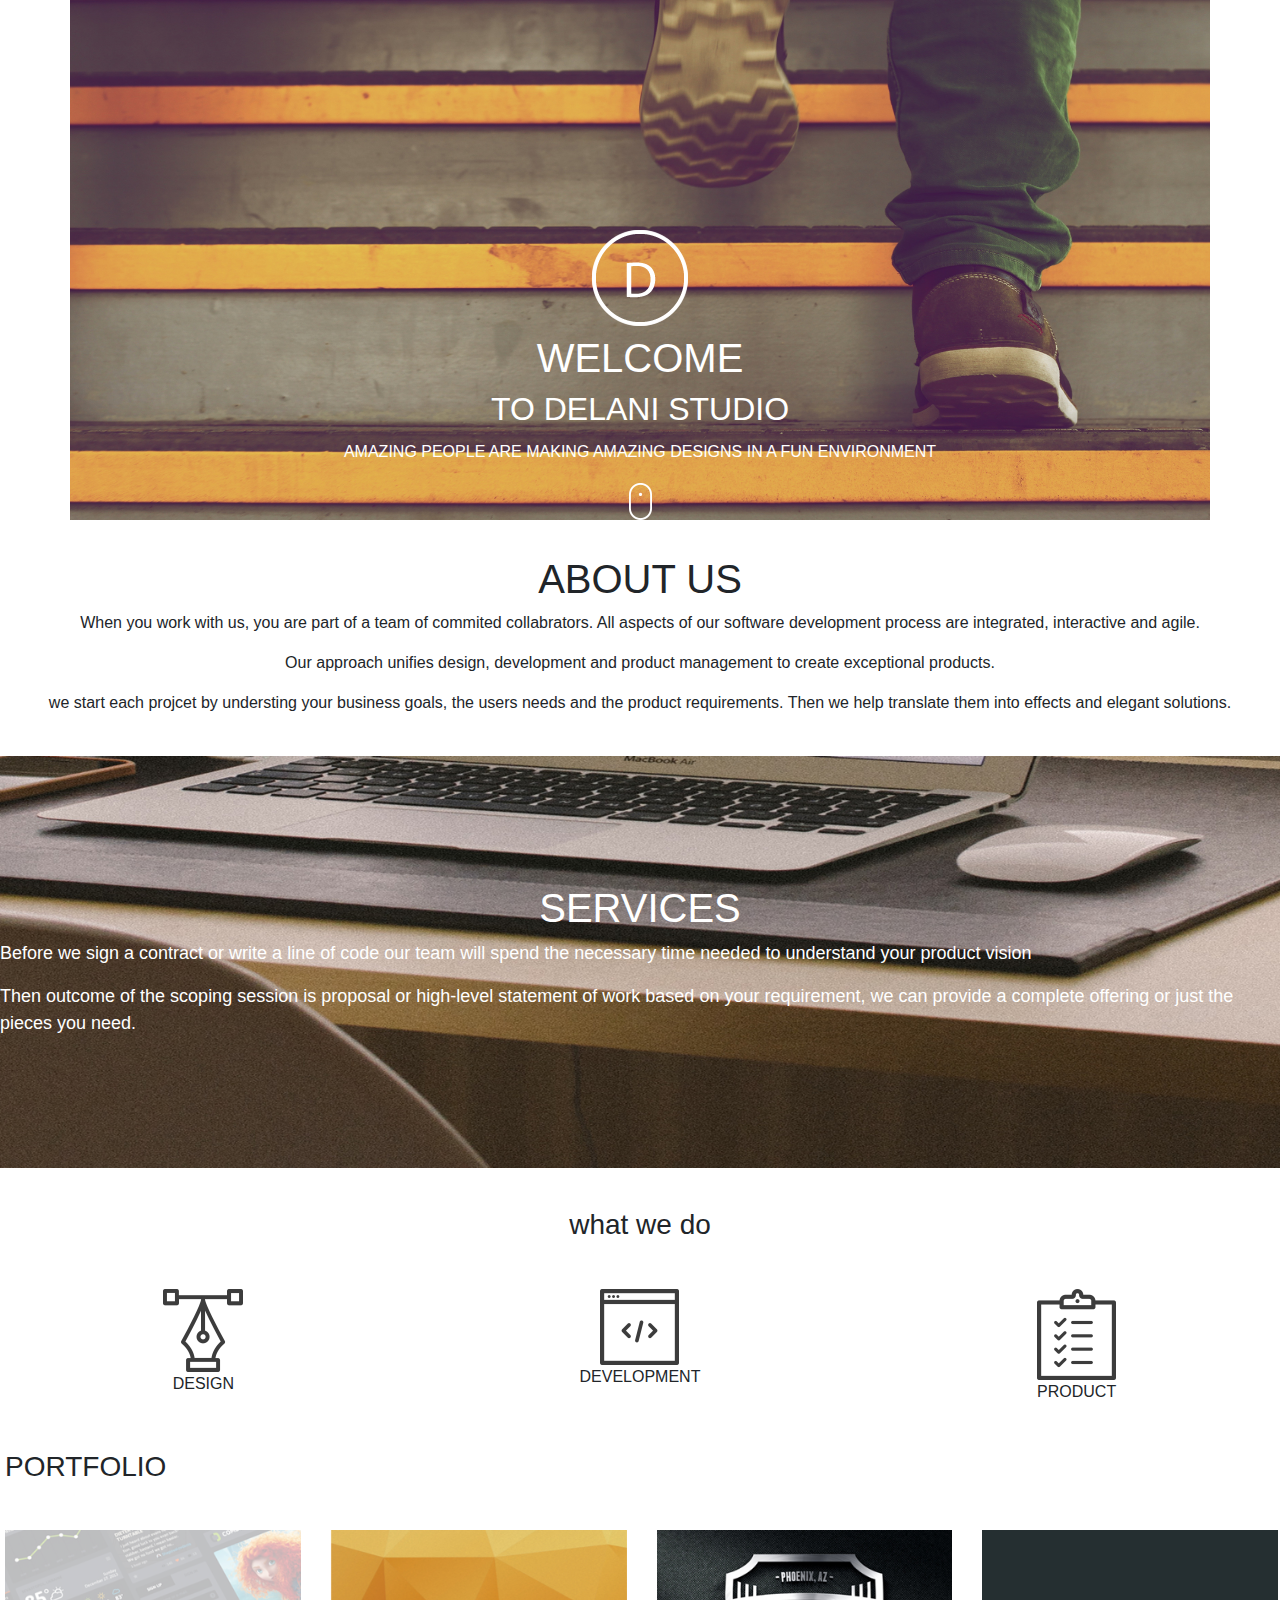
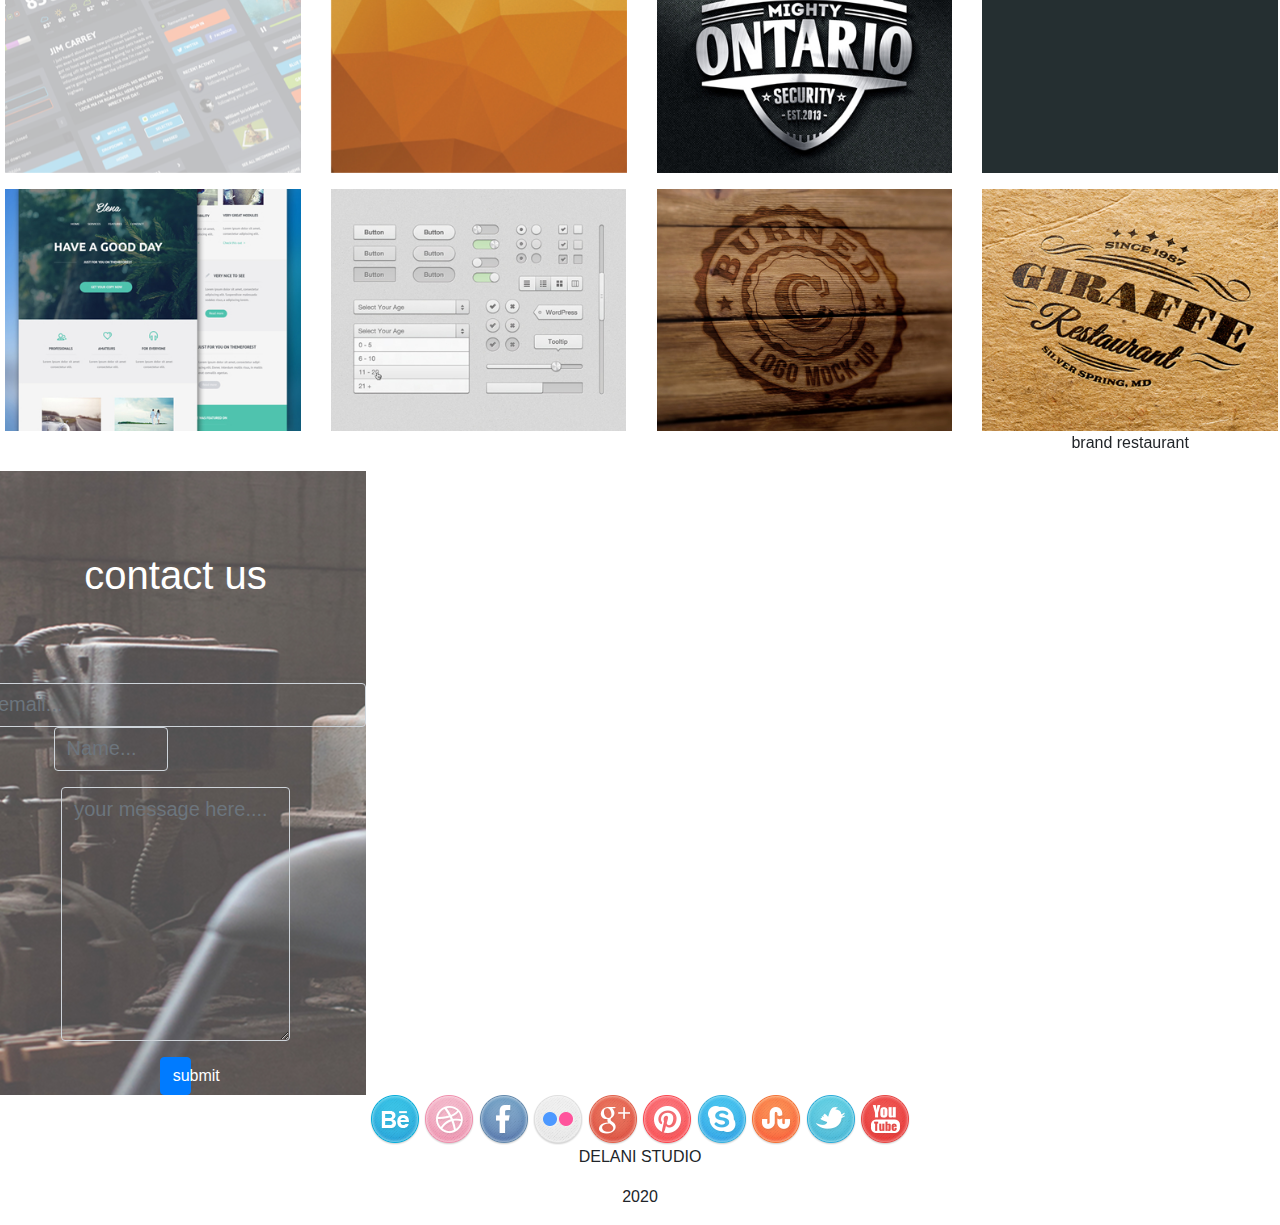
==== index.html @ 2b2648a8 "added more efefcts" ====
<!DOCTYPE html>
<html lang="en">
<head>
    <meta charset="UTF-8">
    <meta name="viewport" content="width=device-width, initial-scale=1.0">
    <title>Delani studio</title>
    <link rel="stylesheet" href="./css/style.css">
    <link rel="stylesheet" href="./css/bootstrap.css">
    <script
    src="https://code.jquery.com/jquery-3.5.1.js"
    integrity="sha256-QWo7LDvxbWT2tbbQ97B53yJnYU3WhH/C8ycbRAkjPDc="
    crossorigin="anonymous"></script>
    <script src="./Js/script.js"></script>
    </head>

<body>
    <div class="container">
         
       <img src="./img/logo/logo.png" id="logo">
       
      
       <h1>WELCOME</h1>
        <h2>TO DELANI STUDIO</h2>
        <p>AMAZING PEOPLE ARE MAKING AMAZING DESIGNS IN A FUN ENVIRONMENT</p>
        <div class="mouse-chip"> </div>
        <img src="./img/mouse_click.png" alt="">


    </div>
       
  
    <!--About section-->

    <div class="about">
        <h1>ABOUT US</h1>
        <p>When you work with us, you are part of a team of commited collabrators. All aspects of our software development process are integrated, interactive and agile.</p>
        <p>Our approach unifies design, development and product management to create exceptional products.</p>
       <p>we start each projcet by understing your business goals, the users needs and the product requirements.
        Then we help translate them into effects and elegant solutions.</p>
    </div>
<!--end of about section-->

<!--service section-->

    <div class="service">
 <h1>SERVICES</h1>
        <p>Before we sign a contract or write a line 
        of code our team will spend the necessary time needed to 
        understand your product vision</p>
        <p>Then outcome of the scoping session is proposal
        or high-level statement of work based on your requirement, we can 
        provide a complete offering or just the pieces you need.</p>
       
        </div>

        <!--end of service section-->


    <!--what-we-do-->
         <div class="doings">
             <h3>what we do</h3>
     <div class="row">
        <div class="col-md-4">
            <div class="company">
               <div class="hide" id="design-show">
                <p>Our design practice offers a full range of services including brand strategy, interaction and visual design and user experience testing.</p>
                <p>Throughout your project, our designers create and implement visual design and workflows, solicit user feedback and work with you to make sure what gets built is what is needed.</p>
            </div>
            <div class="design-image">
                <img src="./img/services_icons/design_icon.png" alt="">
                <p>DESIGN</p>
            </div>
        </div> 
        </div> 

             <div class="col-md-4" id="development">
            <div id="company">
                <div class="hide" id="development-show">
           <p>All engineers are fluent in the latest eneterprise, mobile and web development technologies</p>
           <p>They collaborate with your team to write and improve code on daily basis, using proven practices such as test-driven development and pair programming.</p>
            </div>
            <div class="develop-image">
                <img src="./img/services_icons/dev_icon.png" alt="">
                <p>DEVELOPMENT</p>
            </div>
            </div>
            </div>
                <div class="col-md-4">
                <div id="company">
                  <div class="hide" id="product-show">
            <p>Planning and development is iterative, because we are constanly coding and testing, the products we build are always ready to give live</p>
               <p>The iterative process allows for changes as business requirements evolve.</p>
                </div>
                <div class="product-image">
                    <img src="./img/services_icons/product_icon.png" alt="">
                    <p>PRODUCT</p>
                </div>
                </div>
            </div>
  


<!--end of what-we-do-->


<!--porfolio section-->
<div class="portfolio">
  <h3 id="head">PORTFOLIO</h3>
<div class="row">
    <div class="col-md-3" id="work-one">
        <img src="./img/portfolio/work1.jpg" alt="" class="image">
        <div class="overlay overlaycenter">
            <div class="text">statistics</div>
        </div>
    </div>
    
    <div class="col-md-3" id="work-two">
        <img src="./img/portfolio/work2.jpg" alt="" class="image">
       <div class="overlay overlaycenter">
            <div class="text">pyramid</div>
       </div>
    </div>

    <div class="col-md-3" id="work-three">
        <img src="./img/portfolio/work3.jpg" alt="">
        <p id="img3"></p>
    </div>

    <div class="col-md-3" id="work-four">
        <img src="./img/portfolio/work4.jpg" alt="">
        <p id="img4"></p>
    </div>

    <div class="col-md-3" id="work-five">
        <img src="./img/portfolio/work5.jpg" alt="">
        <p id="img5"></p>
    </div>

    <div class="col-md-3" id="work-six">
        <img src="./img/portfolio/work6.jpg" alt="">
        <p id="img6"></p>
    </div>


    <div class="col-md-3" id="work-seven">
        <img src="./img/portfolio/work7.jpg" alt="">
        <p id="img7"></p>
    </div>


    <div class="col-md-3" id="work-eight">
        <img src="./img/portfolio/work8.jpg" alt="">
        <p id="img8">brand restaurant</p>
    </div>

</div>
</div>
<!--end of portfolio section-->
    

    <div class="contact">
        <h1>contact us</h1>
        <form>
           

            <div class="form-group">
                <label for="inputyourname"></label>
                <input type="email" class="form-control" placeholder="email..." autocapitalize="off" autocorrect="off" name="merge0" id="merge0" size="25">
                <input type="text" class="form-control" placeholder="Name..." name="merge1" id="merge1" size="25">
            </div>
            <div class="form-group">
                <textarea rows="8" class="form-control" id="comment" placeholder="your message here...."></textarea>

            </div>
            <button type="submit" class="btn btn-primary col-md-1">submit</button>
        </form>
    </div>
    </div>
    <!--footer-->
    <footer>
    <img src="./img/social_icons/behance.png" alt="">
    <img src="./img/social_icons/dribble.png" alt="">
    <img src="./img/social_icons/facebook.png" alt="">
    <img src="./img/social_icons/flickr.png" alt="">
    <img src="./img/social_icons/g_plus.png" alt="">
    <img src="./img/social_icons/pinterest.png" alt="">
    <img src="./img/social_icons/skype.png" alt="">
    <img src="./img/social_icons/stumble_upon.png" alt="">
    <img src="./img/social_icons/twitter.png" alt="">
    <img src="./img/social_icons/you_tube.png" alt="">
    <footer>
<p>DELANI STUDIO</p>
<P>2020</P>
</body>
</html>
---- css/style.css ----
* {
    box-sizing: border-box;
    margin: 0;
    padding: 0;
}
.container {
    background-image: url(../img/backgrounds/h_img.jpg);
   background-position: center;
   background-size: cover;
   background-repeat: no-repeat;
   color: white;
   text-align: center;
   padding-top: 18%;
}
.container p{
    padding: 3px;
}
.container h1{
    padding: 3px;
    margin: 5px;

}
    
}
#logo {
    margin-top: 12px;
    margin-bottom: 24px;
    width: 60px;
    height: 60px;
    
}

.about {
    text-align: center;
    padding-bottom: 25px;
    padding-top: 35px;
}
.about h1 {
    text-align: center;
}
.about p {
    position: relative;
    text-align: center;
}
.service {
    background-image: url(../img/backgrounds/s_image.jpg);
    background-size: cover;
    background-position: center;
    background-repeat: no-repeat;
    color: white;
    font-size: 18px;
    padding-top: 10%;
    padding-bottom: 9%;
}
.service h1 {
    text-align: center;
    text-decoration: white;
}
.doings {
    text-align: center;
    padding-top: 40px;
}
.doings h3{
    padding-bottom: 39px;
}
#who-are {
    padding-bottom: 38px;
}
.hide{
    display: none;
    
}
.portfolio{
    display: flex;
    align-items: center;
    margin-left: 20px;
    margin-right: 17px;
    flex-wrap: wrap;
}
.image {
    opacity: 1;
    display: block;
    width: 100%;
    height: auto;
    transition: .5s ease;
    backface-visibility: hidden;
}
.overlay {
    opacity: 0;
    transition:all .5s ease;
    position: absolute;
  
    
    text-align: center;
}
#work-one, #work-two:hover .image {
    opacity: 0.3;
}
#work-one:hover .overlay {
    opacity: 1;
}
.develop-image{
    display: flex;
    align-items: center;
    flex-direction: column;

}
#head {
    padding-top: 30px;
    text-align: center;
}
.col-md-3 img{
    max-width: 100%;
    max-height: 100%;
}
.contact {
    background-image: url(../img/backgrounds/c_image.jpg);
    background-position: center;
    background-repeat: no-repeat;
    color: white;
}
.contact h1{
    text-align: center;
    margin: 30px;
    padding-top: 50px;
    padding-bottom: 30px;
}
input[type=text],input[type=email],#comment{
    background: transparent;
    color: white;
    font-size: 20px;
}
.form-control::-webkit-input-placeholder {
    color: white;
}
#merge1{
    width: 30%;
    margin-left: 18%;
    margin-right: 30px;
}
.merge0{
    width: 30%;
}
#comment{
    margin-left: 20%;
    width: 60%;
}
button{
    margin-left: 20%;
    padding-bottom: 30px;
    margin-bottom: 20px;
}
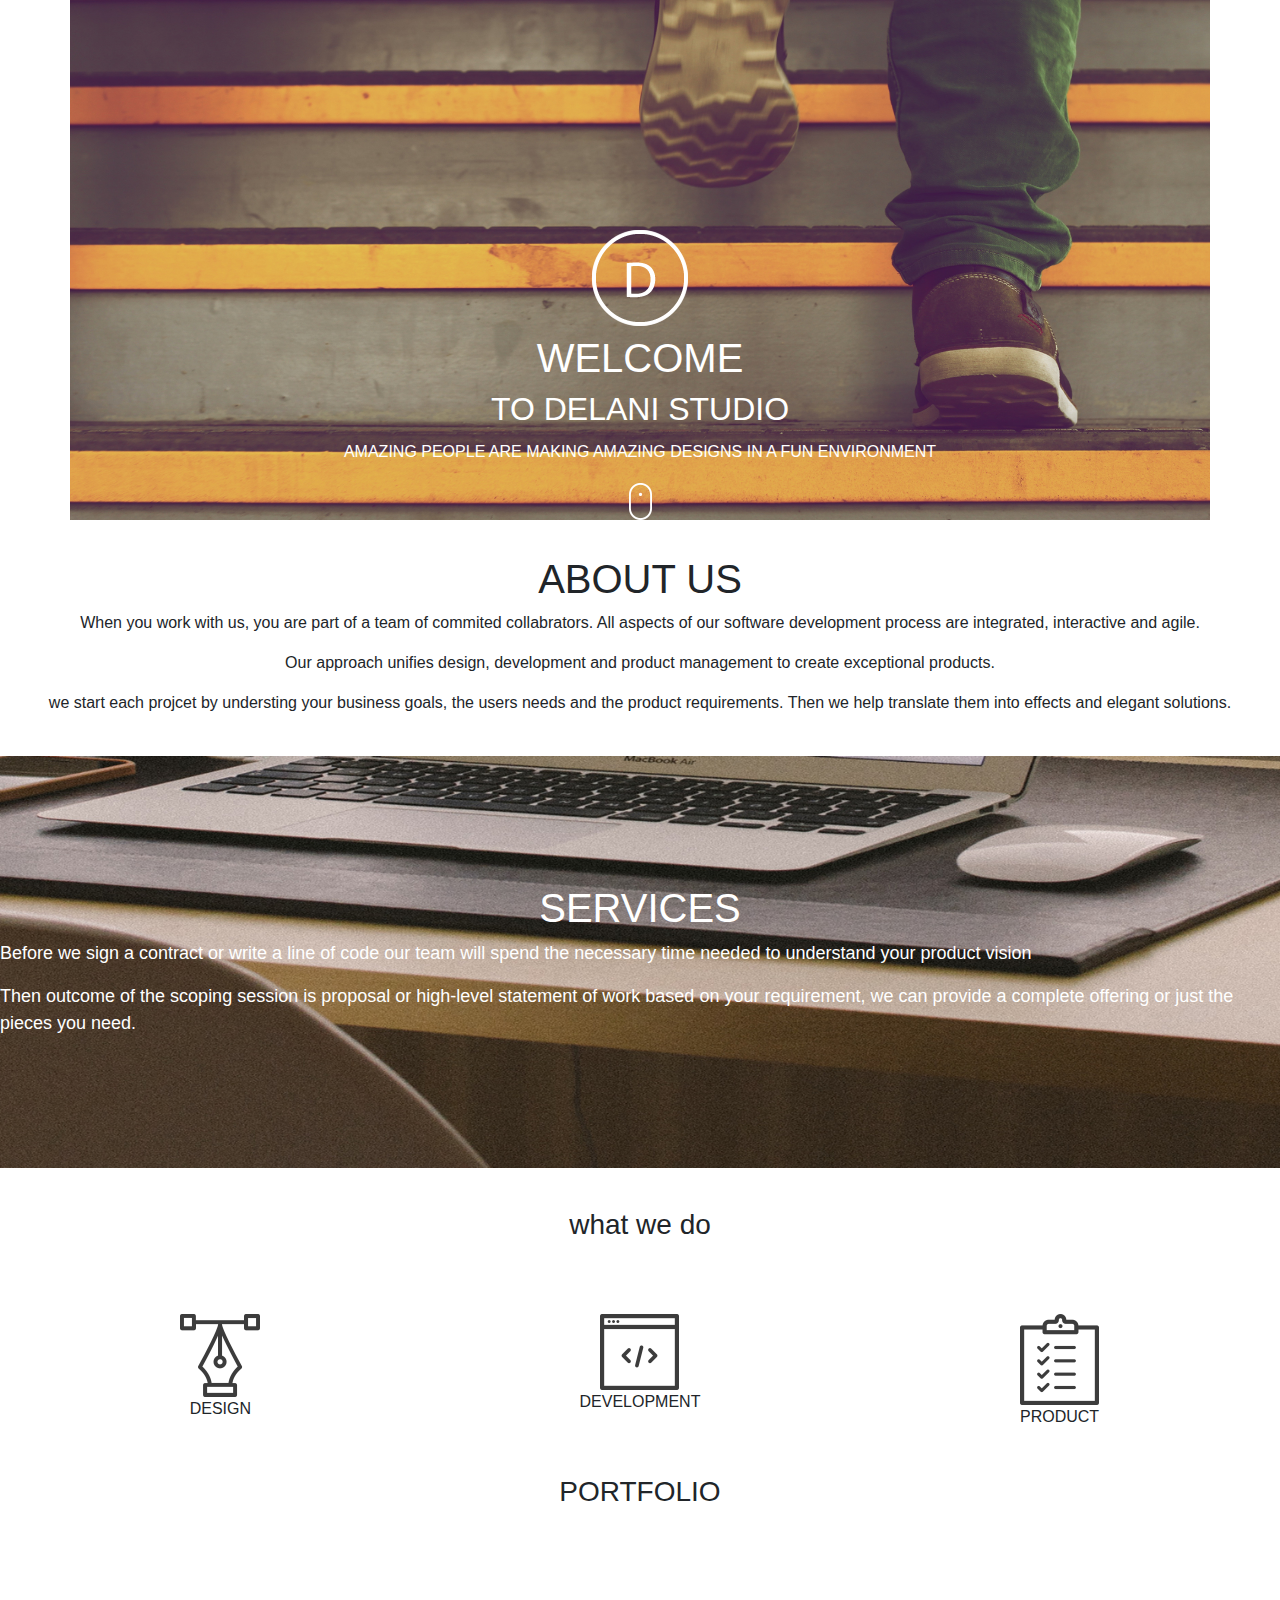
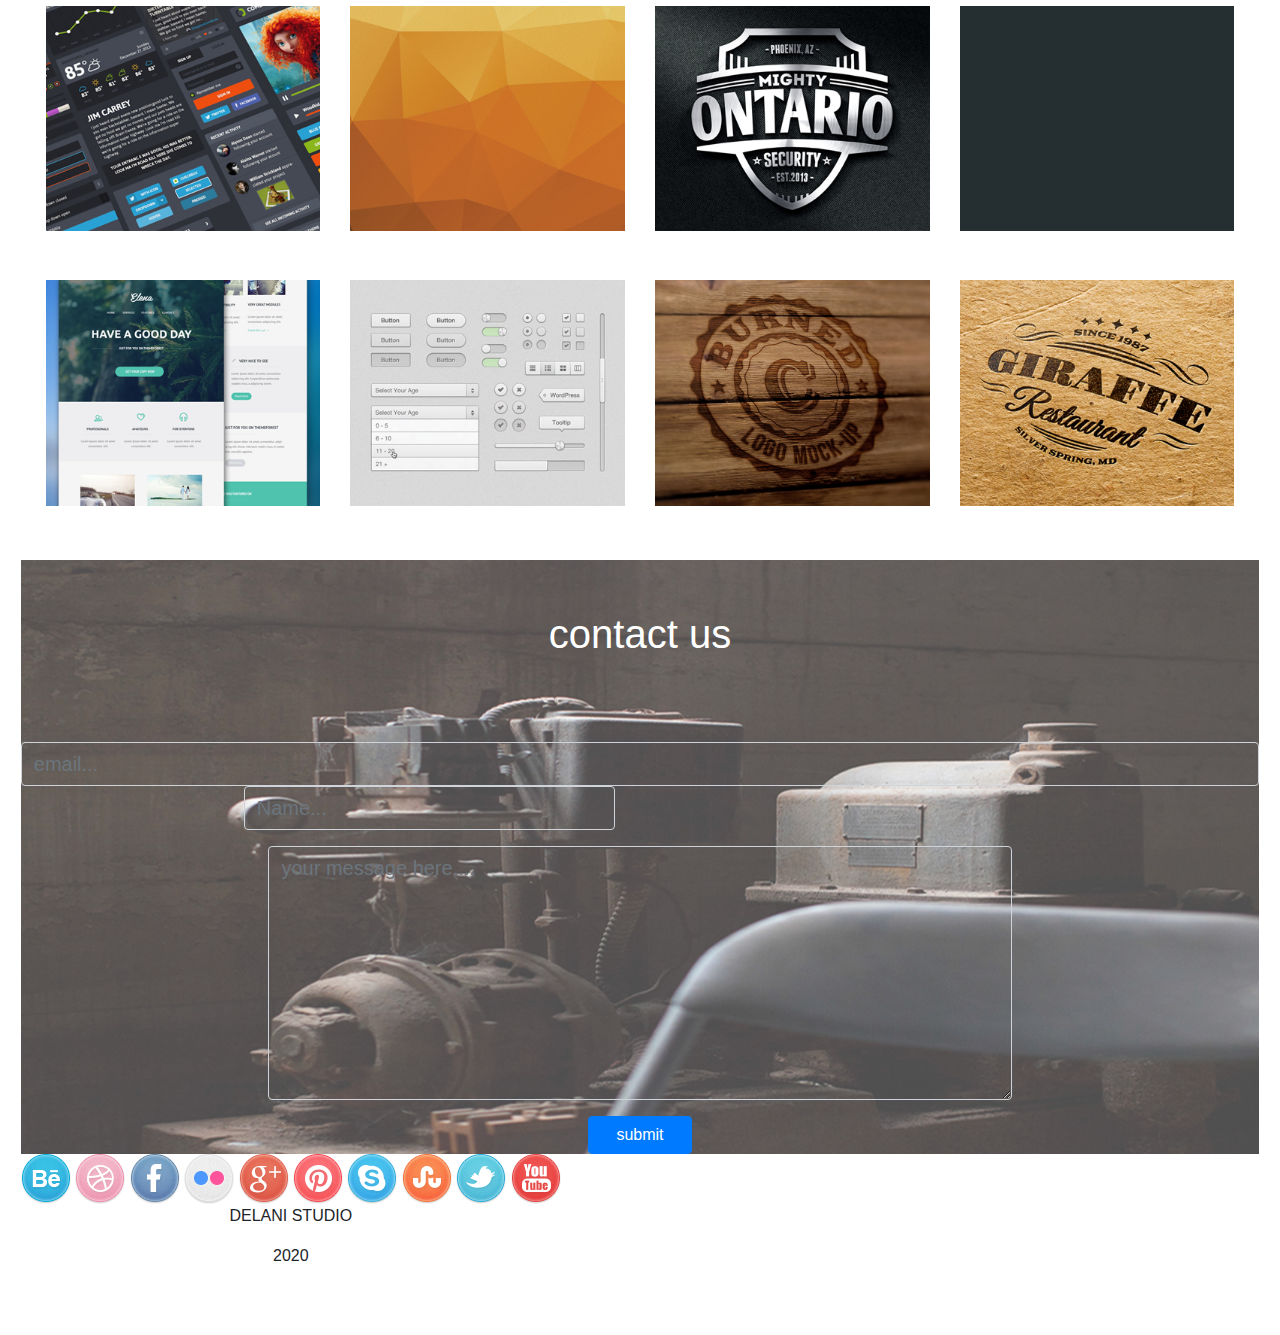
==== commit 12c365e1: "added some changes" ====
--- a/index.html
+++ b/index.html
@@ -60,18 +60,17 @@
          <div class="doings">
              <h3>what we do</h3>
      <div class="row">
-        <div class="col-md-4">
-            <div class="company">
-               <div class="hide" id="design-show">
+        <div class="col-md-4" id="design">
+            <div class="hide-design-image">
+                <img src="./img/services_icons/design_icon.png" alt="">
+            </div>
+            <p>DESIGN</p>
+        <div class="hide" id="design-show">
                 <p>Our design practice offers a full range of services including brand strategy, interaction and visual design and user experience testing.</p>
                 <p>Throughout your project, our designers create and implement visual design and workflows, solicit user feedback and work with you to make sure what gets built is what is needed.</p>
             </div>
-            <div class="design-image">
-                <img src="./img/services_icons/design_icon.png" alt="">
-                <p>DESIGN</p>
-            </div>
-        </div> 
-        </div> 
+          
+            </div>
 
              <div class="col-md-4" id="development">
             <div id="company">
@@ -107,14 +106,14 @@
 <div class="portfolio">
   <h3 id="head">PORTFOLIO</h3>
 <div class="row">
-    <div class="col-md-3" id="work-one">
+    <!-- <div class="col-sm-12 col-md-6 col-lg-3 custom-info-on-portfolio-images" id="work-one">
         <img src="./img/portfolio/work1.jpg" alt="" class="image">
-        <div class="overlay overlaycenter">
-            <div class="text">statistics</div>
-        </div>
-    </div>
+        <div class="Hover">
+            <p id="Hover_designDelani">Statistics</p>
+        </div>
+    </div> -->
     
-    <div class="col-md-3" id="work-two">
+    <!-- <div class="col-md-3" id="work-two">
         <img src="./img/portfolio/work2.jpg" alt="" class="image">
        <div class="overlay overlaycenter">
             <div class="text">pyramid</div>
@@ -154,9 +153,46 @@
     </div>
 
 </div>
-</div>
+</div> -->
 <!--end of portfolio section-->
+<div class="portfolio">
     
+    <div class="row" id="portfolio">
+      <div class="col-md-3" id="work1">
+        <img src="./img/portfolio/work1.jpg" alt="work1" >
+        <p id="overlay1"class="text">Statistics</p>
+      </div>
+      <div class="col-md-3" id="work2">
+        <img src="./img/portfolio/work2.jpg" alt="work2" id="work2">
+        <p id="overlay2" class="text">Ontario Security</p>
+      </div>
+      <div class="col-md-3" id="work3">
+        <img src="./img/portfolio/work3.jpg" alt="work3">
+        <p id="overlay3"class="text">Pyramids</p>
+      </div>
+      <div class="col-md-3" id="work4">
+        <img src="./img/portfolio/work4.jpg" alt="work4">
+        <p id="overlay4" class="text">Jim Carry</p>
+      </div>
+    </div>
+    <div class="row" id="portfolio">
+        <div class="col-md-3" id="work5">
+          <img src="./img/portfolio/work5.jpg" alt="work1">
+          <p id="overlay5" class="text">Have A Nice Day</p>
+        </div>
+        <div class="col-md-3" id="work6">
+          <img src="./img/portfolio/work6.jpg" alt="work2">
+          <p id="overlay6"class="text">Calculator</p>
+        </div>
+        <div class="col-md-3" id="work7">
+          <img src="./img/portfolio/work7.jpg" alt="work3">
+          <p id="overlay7" class="text">Burned</p>
+        </div>
+        <div class="col-md-3" id="work8">
+          <img src="./img/portfolio/work8.jpg" alt="work4">
+          <p id="overlay8" class="text">Giraffe Restaurant</p>
+        </div>
+      </div>
 
     <div class="contact">
         <h1>contact us</h1>
--- a/css/style.css
+++ b/css/style.css
@@ -71,14 +71,31 @@
     display: none;
     
 }
-.portfolio{
+/* .portfolio{
     display: flex;
     align-items: center;
     margin-left: 20px;
     margin-right: 17px;
     flex-wrap: wrap;
-}
-.image {
+} */
+.Hover {
+    opacity: 0;
+    background-color: rgba(255, 255, 255, 0.623);
+    position: absolute;
+    top: 25%;
+    bottom: 25%;
+    left: 25%;
+    right: 25%;
+}
+.custom-info-on-portfolio-images {
+    height: 280px;
+    max-width: 280px;
+    padding: 2px;
+}
+.row {
+    padding: 2%;
+}
+/* .image {
     opacity: 1;
     display: block;
     width: 100%;
@@ -99,21 +116,37 @@
 }
 #work-one:hover .overlay {
     opacity: 1;
-}
-.develop-image{
+} */
+/* .develop-image{
     display: flex;
     align-items: center;
-    flex-direction: column;
-
-}
+    flex-direction: column; */
+
+}
+#portfolio{
+    display: flex;
+    flex-wrap: wrap;
+    align-items: center;
+    margin-left:18%;
+    margin-right: 16%; 
+  }
+  .col-md-3 img{
+    max-width: 100%;
+    max-height: 100%;
+  }
+  .portfolio h2{
+    text-align: center;
+    padding-top:40px;
+    font-family: 'Gabriela', serif;
+  }
 #head {
     padding-top: 30px;
     text-align: center;
 }
-.col-md-3 img{
+/* .col-md-3 img{
     max-width: 100%;
     max-height: 100%;
-}
+} */
 .contact {
     background-image: url(../img/backgrounds/c_image.jpg);
     background-position: center;
@@ -151,5 +184,28 @@
     padding-bottom: 30px;
     margin-bottom: 20px;
 }
+#overlay1,#overlay2,#overlay3,#overlay4,#overlay5,#overlay6,#overlay7,#overlay8{
+    display: none;
+    color: black;
+    width: 100%;
+    height: 100%;
+    background-color:rgba(255, 255, 255, 0.456);
+    position:absolute;
+    top: 20px;
+    left: 35px;
+    font-weight: bold;
+    text-align: center;
+    font-size: 30px;
+    padding-top: 50%;
+    font-family: 'Delius Swash Caps', cursive;
+  }
+  @media only screen and (max-width: 755px){
+    #overlay1,#overlay2,#overlay3,#overlay4,#overlay5,#overlay6,#overlay7,#overlay8{
+      width: 100%;
+      height: 100%;
+      top: 20px;
+      left: 16px;
+      padding-top: 20%;
+    }
    
 
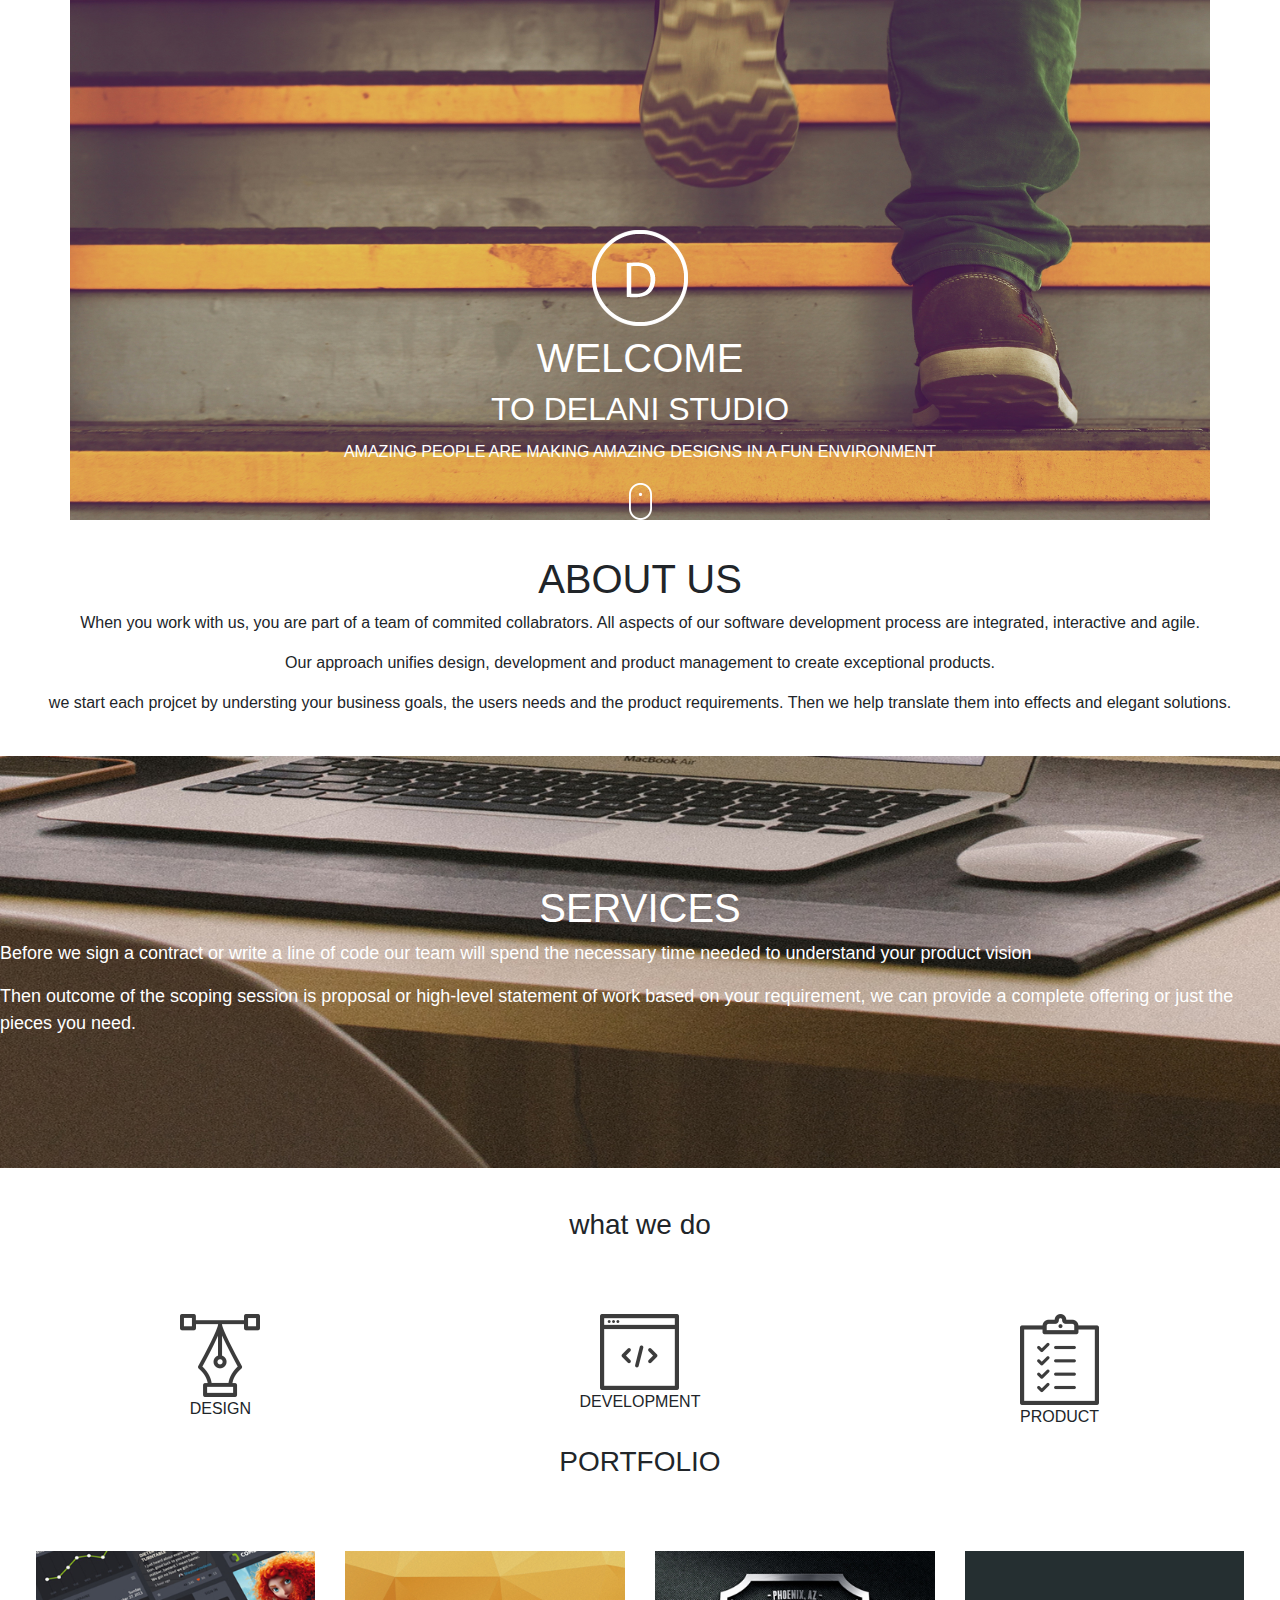
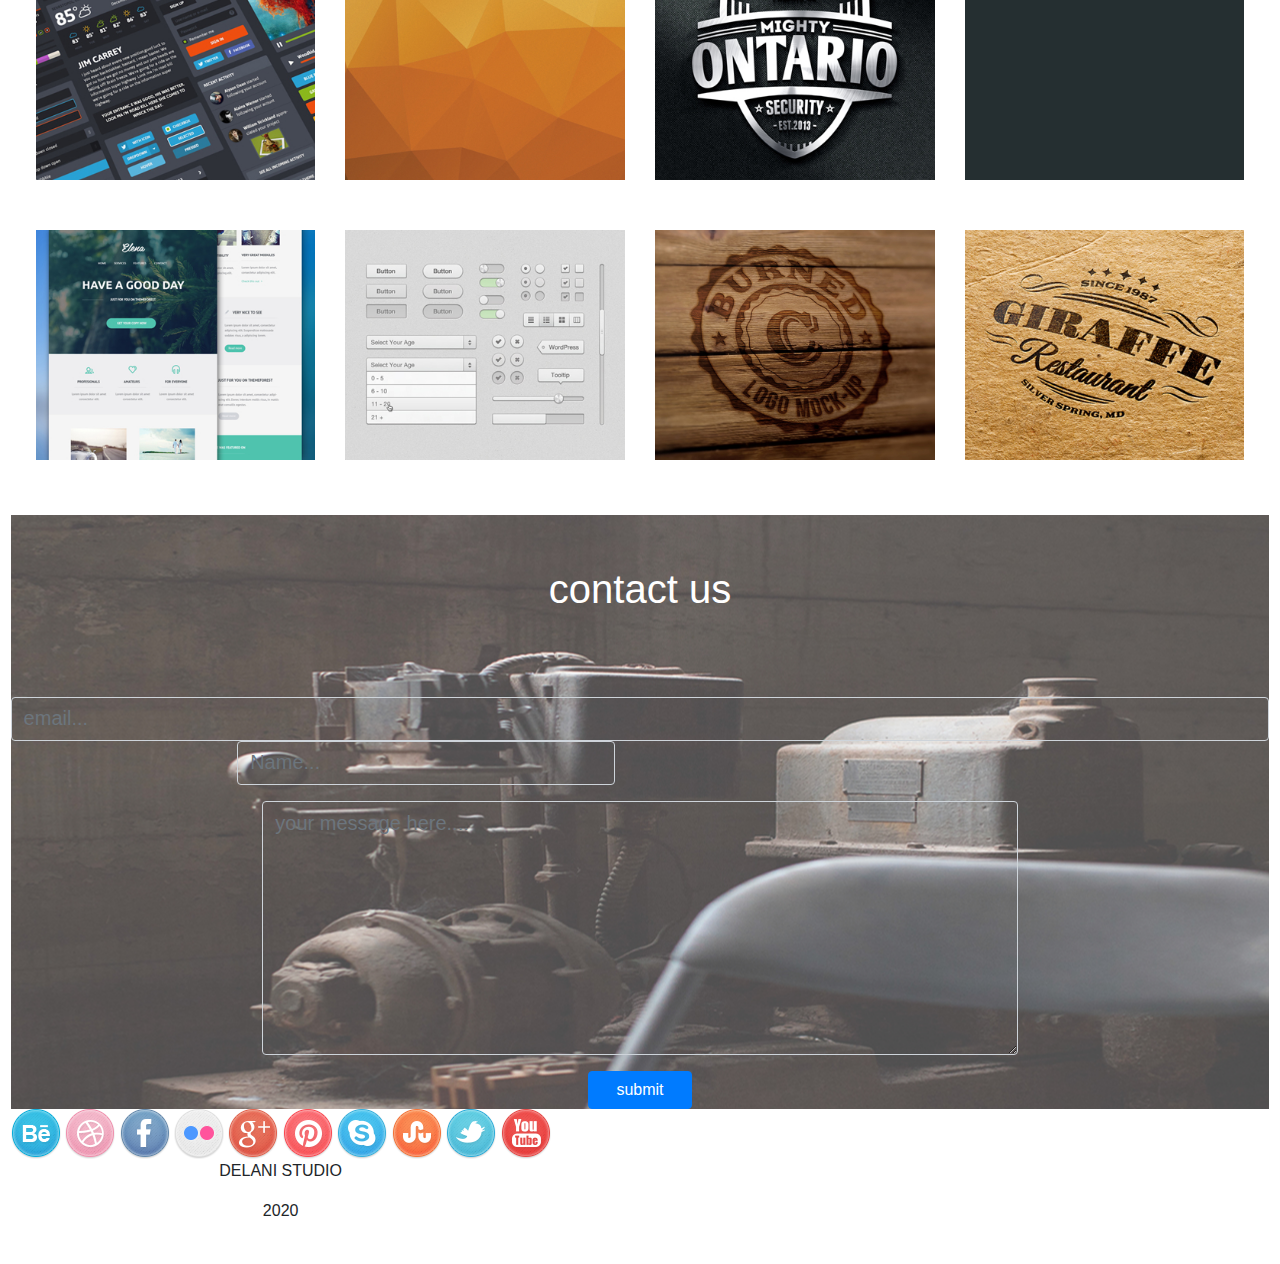
==== commit 49c27820: "added some comments" ====
--- a/index.html
+++ b/index.html
@@ -11,6 +11,7 @@
     integrity="sha256-QWo7LDvxbWT2tbbQ97B53yJnYU3WhH/C8ycbRAkjPDc="
     crossorigin="anonymous"></script>
     <script src="./Js/script.js"></script>
+    <script src="./Js/index.js"></script>
     </head>
 
 <body>
@@ -61,7 +62,7 @@
              <h3>what we do</h3>
      <div class="row">
         <div class="col-md-4" id="design">
-            <div class="hide-design-image">
+            <div class="design-image">
                 <img src="./img/services_icons/design_icon.png" alt="">
             </div>
             <p>DESIGN</p>
@@ -103,59 +104,9 @@
 
 
 <!--porfolio section-->
+
 <div class="portfolio">
-  <h3 id="head">PORTFOLIO</h3>
-<div class="row">
-    <!-- <div class="col-sm-12 col-md-6 col-lg-3 custom-info-on-portfolio-images" id="work-one">
-        <img src="./img/portfolio/work1.jpg" alt="" class="image">
-        <div class="Hover">
-            <p id="Hover_designDelani">Statistics</p>
-        </div>
-    </div> -->
-    
-    <!-- <div class="col-md-3" id="work-two">
-        <img src="./img/portfolio/work2.jpg" alt="" class="image">
-       <div class="overlay overlaycenter">
-            <div class="text">pyramid</div>
-       </div>
-    </div>
-
-    <div class="col-md-3" id="work-three">
-        <img src="./img/portfolio/work3.jpg" alt="">
-        <p id="img3"></p>
-    </div>
-
-    <div class="col-md-3" id="work-four">
-        <img src="./img/portfolio/work4.jpg" alt="">
-        <p id="img4"></p>
-    </div>
-
-    <div class="col-md-3" id="work-five">
-        <img src="./img/portfolio/work5.jpg" alt="">
-        <p id="img5"></p>
-    </div>
-
-    <div class="col-md-3" id="work-six">
-        <img src="./img/portfolio/work6.jpg" alt="">
-        <p id="img6"></p>
-    </div>
-
-
-    <div class="col-md-3" id="work-seven">
-        <img src="./img/portfolio/work7.jpg" alt="">
-        <p id="img7"></p>
-    </div>
-
-
-    <div class="col-md-3" id="work-eight">
-        <img src="./img/portfolio/work8.jpg" alt="">
-        <p id="img8">brand restaurant</p>
-    </div>
-
-</div>
-</div> -->
-<!--end of portfolio section-->
-<div class="portfolio">
+    <h3>PORTFOLIO</h3>
     
     <div class="row" id="portfolio">
       <div class="col-md-3" id="work1">
@@ -164,21 +115,21 @@
       </div>
       <div class="col-md-3" id="work2">
         <img src="./img/portfolio/work2.jpg" alt="work2" id="work2">
-        <p id="overlay2" class="text">Ontario Security</p>
+        <p id="overlay2" class="text">pyramids</p>
       </div>
       <div class="col-md-3" id="work3">
         <img src="./img/portfolio/work3.jpg" alt="work3">
-        <p id="overlay3"class="text">Pyramids</p>
+        <p id="overlay3"class="text">ontario</p>
       </div>
       <div class="col-md-3" id="work4">
         <img src="./img/portfolio/work4.jpg" alt="work4">
-        <p id="overlay4" class="text">Jim Carry</p>
+        <p id="overlay4" class="text">black</p>
       </div>
     </div>
     <div class="row" id="portfolio">
         <div class="col-md-3" id="work5">
           <img src="./img/portfolio/work5.jpg" alt="work1">
-          <p id="overlay5" class="text">Have A Nice Day</p>
+          <p id="overlay5" class="text">website</p>
         </div>
         <div class="col-md-3" id="work6">
           <img src="./img/portfolio/work6.jpg" alt="work2">
@@ -193,6 +144,9 @@
           <p id="overlay8" class="text">Giraffe Restaurant</p>
         </div>
       </div>
+      <!--end of portfolio section-->
+
+      <!--contact section-->
 
     <div class="contact">
         <h1>contact us</h1>
@@ -227,5 +181,7 @@
     <footer>
 <p>DELANI STUDIO</p>
 <P>2020</P>
+    </footer>
+    <!--end of contact section-->
 </body>
 </html>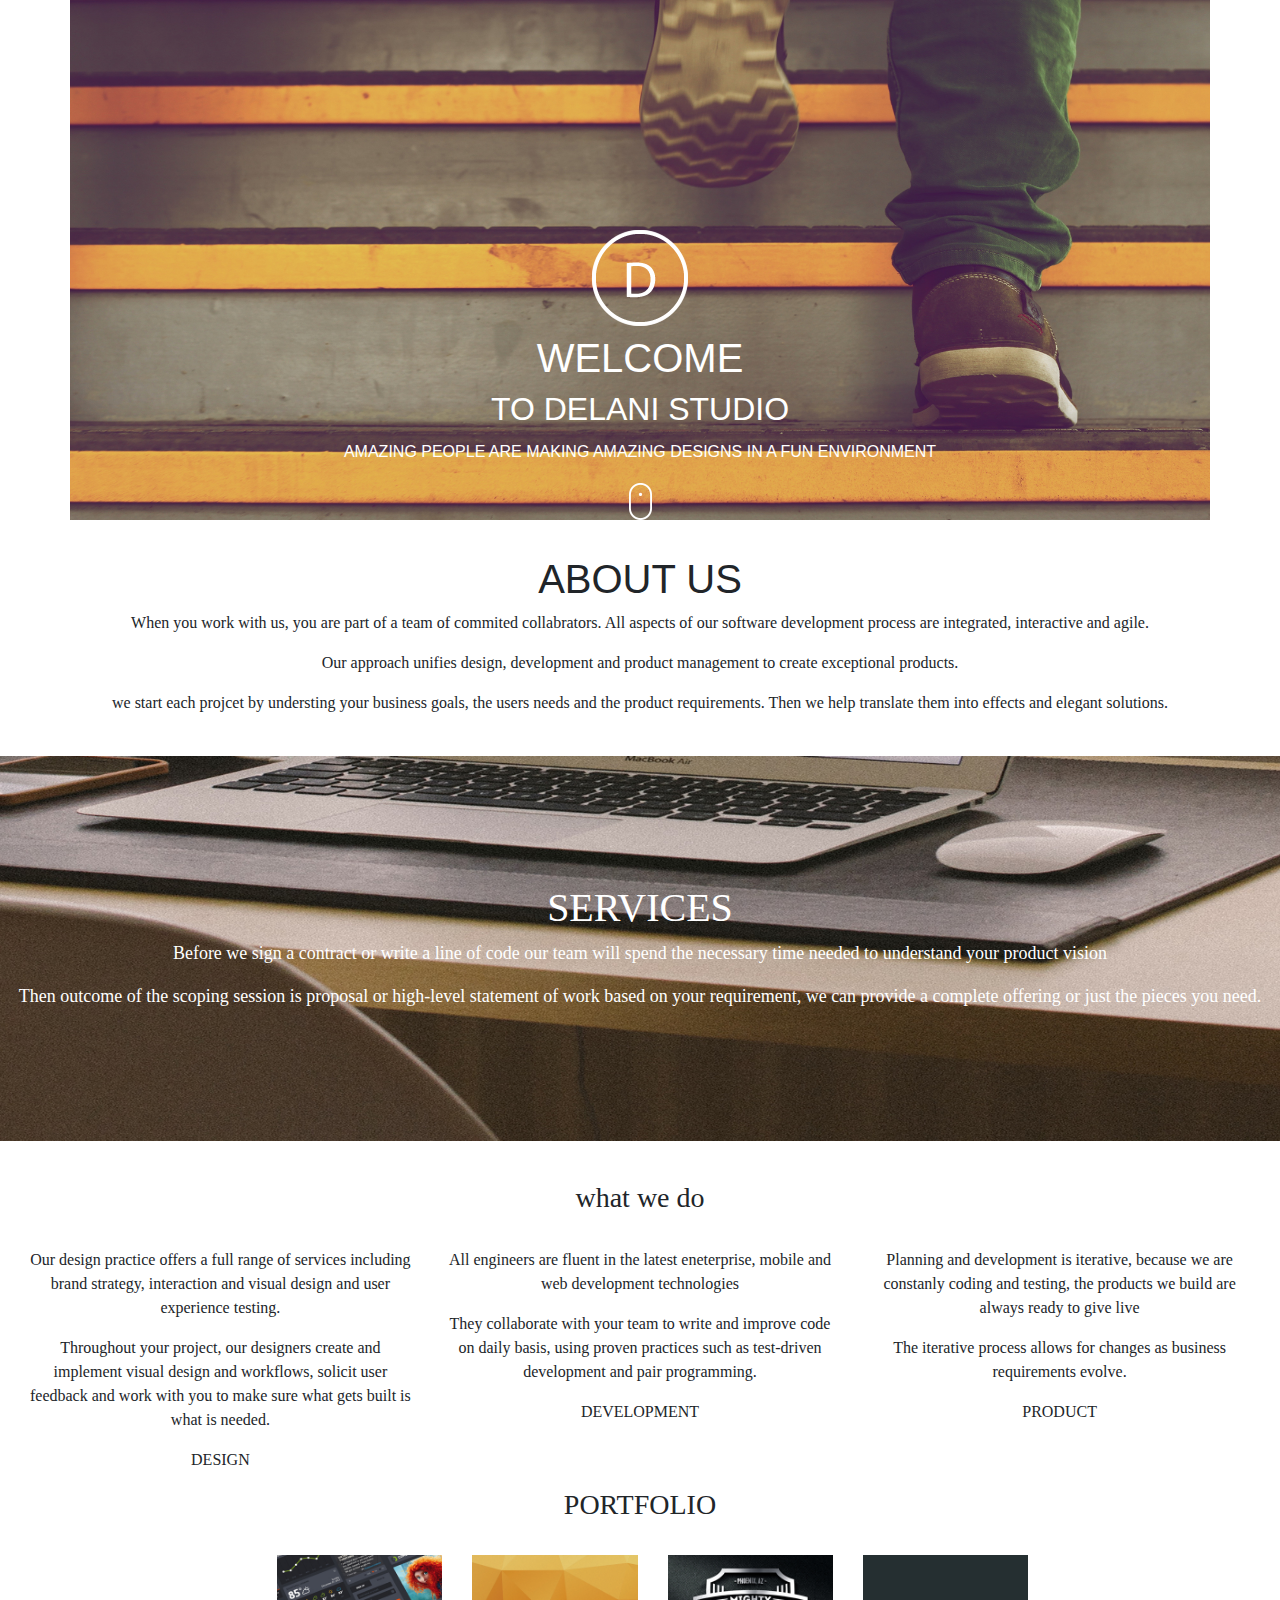
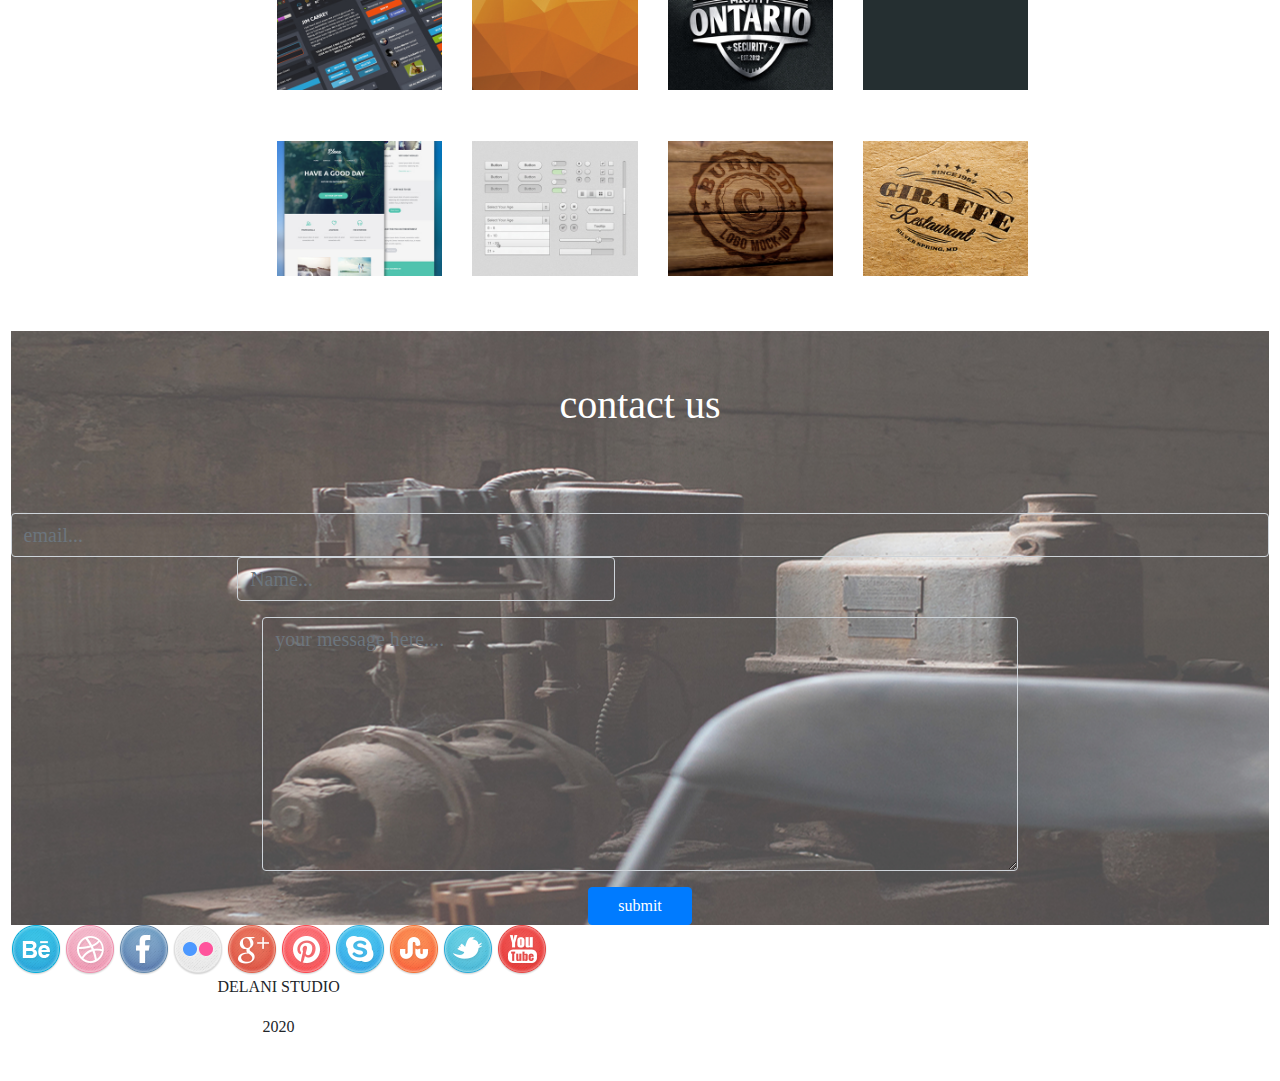
==== commit a73a8e5c: "added some toggle effect" ====
--- a/index.html
+++ b/index.html
@@ -62,40 +62,37 @@
              <h3>what we do</h3>
      <div class="row">
         <div class="col-md-4" id="design">
-            <div class="design-image">
-                <img src="./img/services_icons/design_icon.png" alt="">
-            </div>
-            <p>DESIGN</p>
-        <div class="hide" id="design-show">
-                <p>Our design practice offers a full range of services including brand strategy, interaction and visual design and user experience testing.</p>
-                <p>Throughout your project, our designers create and implement visual design and workflows, solicit user feedback and work with you to make sure what gets built is what is needed.</p>
+            <div class="design-image" id="design-show-image">
+                <span class="clickable1"><img src="./img/services_icons/design_icon.png" alt=""></span>
             </div>
           
+        <div class="hide1">
+                <p class="clickable1">Our design practice offers a full range of services including brand strategy, interaction and visual design and user experience testing.</p>
+                <p class="clickable1">Throughout your project, our designers create and implement visual design and workflows, solicit user feedback and work with you to make sure what gets built is what is needed.</p>
+            </div>
+          <p>DESIGN</p>
             </div>
 
              <div class="col-md-4" id="development">
-            <div id="company">
-                <div class="hide" id="development-show">
-           <p>All engineers are fluent in the latest eneterprise, mobile and web development technologies</p>
-           <p>They collaborate with your team to write and improve code on daily basis, using proven practices such as test-driven development and pair programming.</p>
+              <div id="develop-show-image">
+                <span class="clickable2"><img src="./img/services_icons/dev_icon.png" alt=""></span>
             </div>
-            <div class="develop-image">
-                <img src="./img/services_icons/dev_icon.png" alt="">
-                <p>DEVELOPMENT</p>
-            </div>
-            </div>
+           
+          <div class="hide2">
+           <p class="clickable2">All engineers are fluent in the latest eneterprise, mobile and web development technologies</p>
+           <p class="clickable2">They collaborate with your team to write and improve code on daily basis, using proven practices such as test-driven development and pair programming.</p>
+        </div>
+        <p>DEVELOPMENT</p>
             </div>
                 <div class="col-md-4">
-                <div id="company">
-                  <div class="hide" id="product-show">
-            <p>Planning and development is iterative, because we are constanly coding and testing, the products we build are always ready to give live</p>
-               <p>The iterative process allows for changes as business requirements evolve.</p>
+                <div id="product-show-image">
+                 <span class="clickable3"><img src="./img/services_icons/product_icon.png" alt=""></span>
                 </div>
-                <div class="product-image">
-                    <img src="./img/services_icons/product_icon.png" alt="">
-                    <p>PRODUCT</p>
+                  <div class="hide3">
+                <p class="clickable3">Planning and development is iterative, because we are constanly coding and testing, the products we build are always ready to give live</p>
+               <p class="clickable3">The iterative process allows for changes as business requirements evolve.</p>
                 </div>
-                </div>
+            <p>PRODUCT</p>
             </div>
   
 
--- a/css/style.css
+++ b/css/style.css
@@ -1,4 +1,4 @@
-
+<link href="https://fonts.googleapis.com/css2?family=Peddana&display=swap" rel="stylesheet">
 * {
     box-sizing: border-box;
     margin: 0;
@@ -28,6 +28,7 @@
     margin-bottom: 24px;
     width: 60px;
     height: 60px;
+    font-family: font-family: 'Peddana', serif;;
     
 }
 
@@ -42,6 +43,7 @@
 .about p {
     position: relative;
     text-align: center;
+    font-family: 'Peddana', serif;
 }
 .service {
     background-image: url(../img/backgrounds/s_image.jpg);
@@ -52,32 +54,40 @@
     font-size: 18px;
     padding-top: 10%;
     padding-bottom: 9%;
+    font-family: 'Peddana', serif;
+    text-align: center;
 }
 .service h1 {
     text-align: center;
     text-decoration: white;
+    font-family: 'Peddana', serif;
 }
 .doings {
     text-align: center;
     padding-top: 40px;
+    font-family: 'Peddana', serif;
 }
-.doings h3{
-    padding-bottom: 39px;
-}
-#who-are {
-    padding-bottom: 38px;
-}
-.hide{
+
+
+
+
+#design-show-image, #develop-show-image, #product-show-image {
     display: none;
     
 }
-/* .portfolio{
-    display: flex;
-    align-items: center;
-    margin-left: 20px;
-    margin-right: 17px;
-    flex-wrap: wrap;
+/* .hide1{
+    display: none;
 } */
+.clickable1, .clickable2, .clickable3 {
+    cursor: pointer;
+   
+}
+.clickable:hover {
+    text-decoration: black;
+}
+.portfolio{
+    font-family: 'Peddana', serif;
+}
 .Hover {
     opacity: 0;
     background-color: rgba(255, 255, 255, 0.623);
@@ -95,34 +105,9 @@
 .row {
     padding: 2%;
 }
-/* .image {
-    opacity: 1;
-    display: block;
-    width: 100%;
-    height: auto;
-    transition: .5s ease;
-    backface-visibility: hidden;
-}
-.overlay {
-    opacity: 0;
-    transition:all .5s ease;
-    position: absolute;
-  
-    
-    text-align: center;
-}
-#work-one, #work-two:hover .image {
-    opacity: 0.3;
-}
-#work-one:hover .overlay {
-    opacity: 1;
-} */
-/* .develop-image{
-    display: flex;
-    align-items: center;
-    flex-direction: column; */
 
-}
+
+
 #portfolio{
     display: flex;
     flex-wrap: wrap;
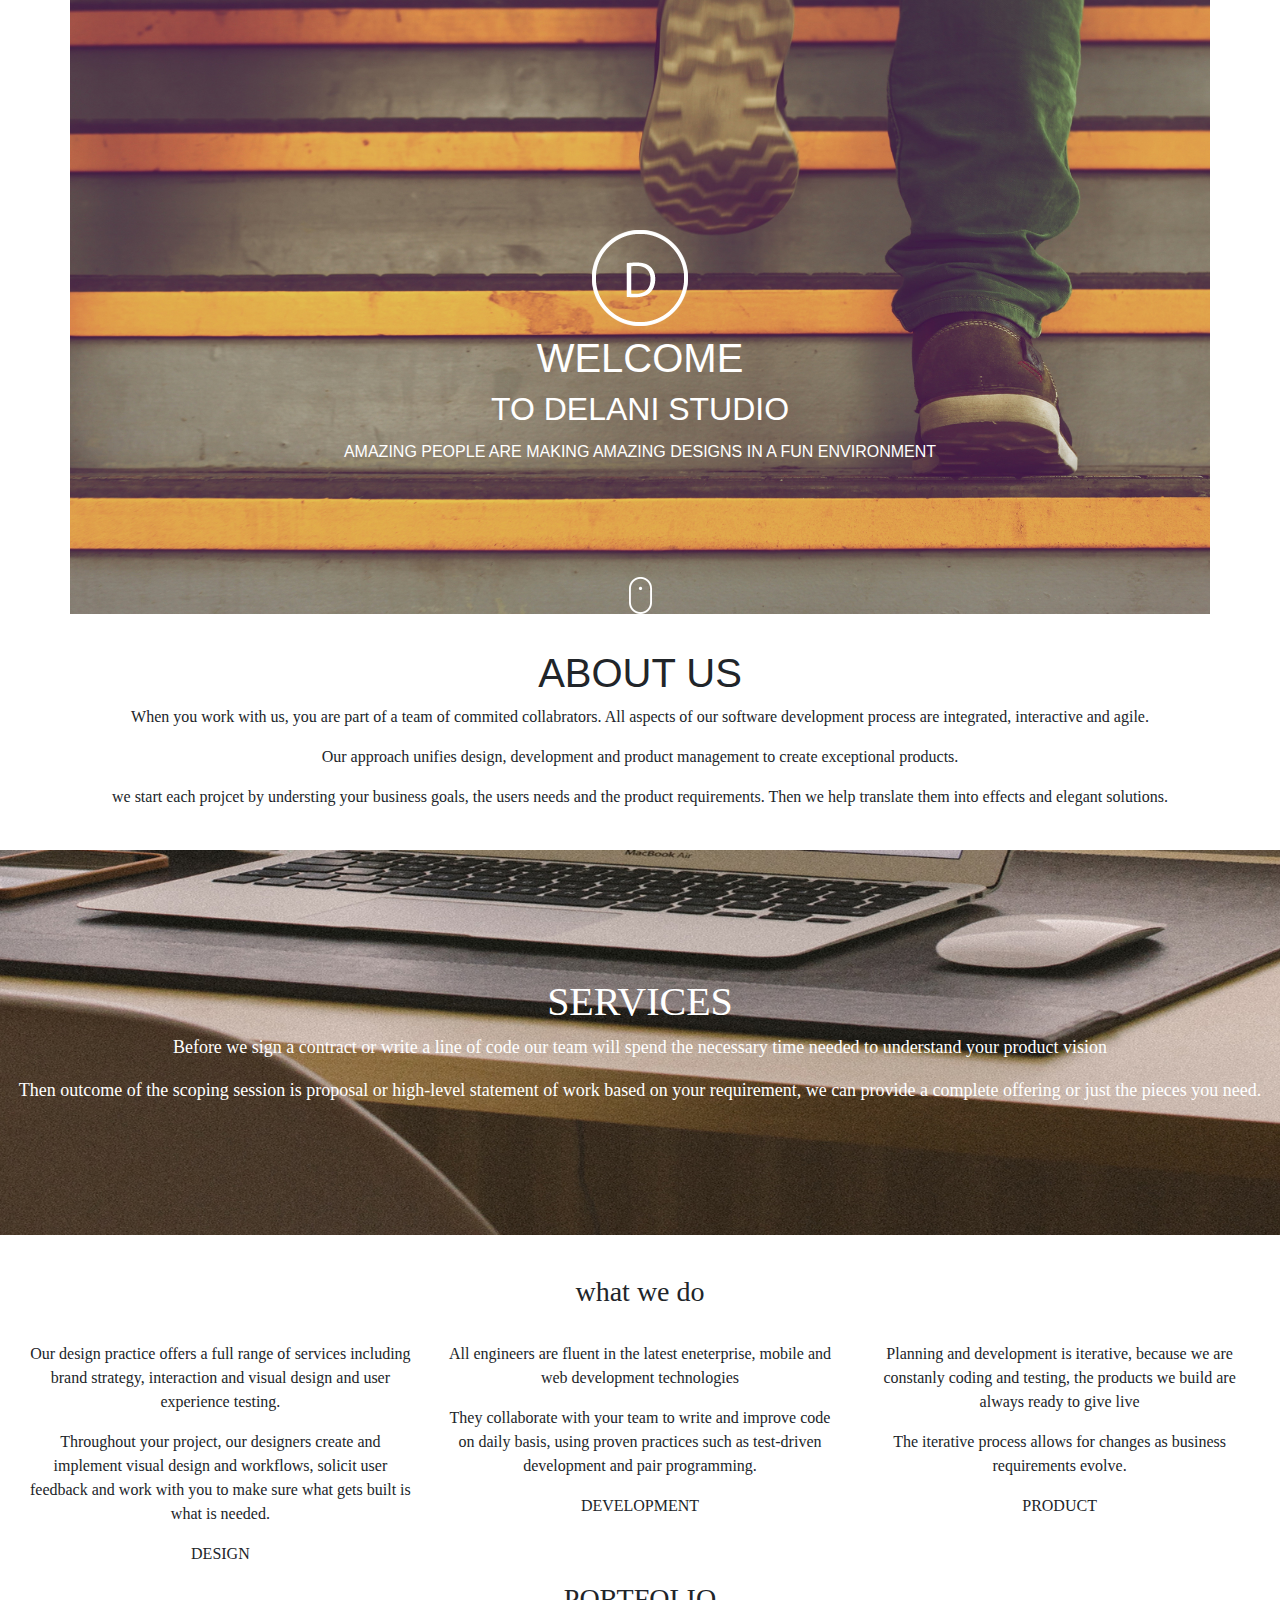
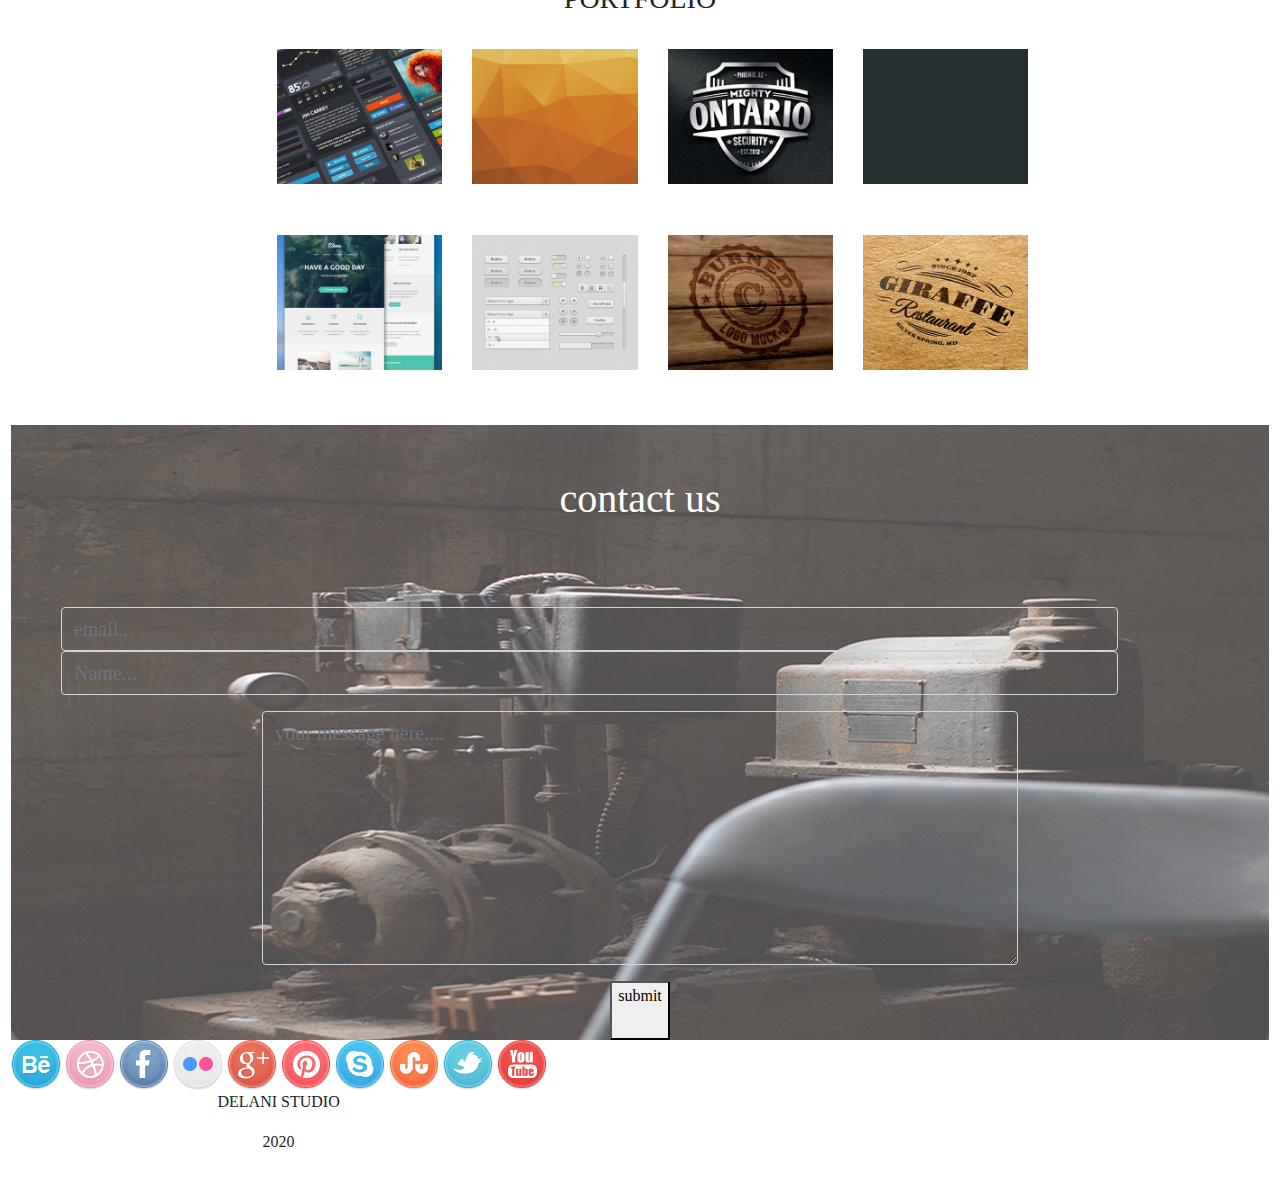
==== commit 9f51acf4: "added a file" ====
--- a/index.html
+++ b/index.html
@@ -147,10 +147,11 @@
 
     <div class="contact">
         <h1>contact us</h1>
-        <form>
-           
-
-            <div class="form-group">
+        
+        <form id="myForm" action="https://gmail.us2.list-manage.com/subscribe/post" method="POST">
+          <input type="hidden" name="u" value="dffa3a8830dc8cfa2dd469acb">
+          <input type="hidden" name="id" value="a916e73a8c">
+           <div class="form-group">
                 <label for="inputyourname"></label>
                 <input type="email" class="form-control" placeholder="email..." autocapitalize="off" autocorrect="off" name="merge0" id="merge0" size="25">
                 <input type="text" class="form-control" placeholder="Name..." name="merge1" id="merge1" size="25">
@@ -159,7 +160,7 @@
                 <textarea rows="8" class="form-control" id="comment" placeholder="your message here...."></textarea>
 
             </div>
-            <button type="submit" class="btn btn-primary col-md-1">submit</button>
+            <button type="submit" class="">submit</button>
         </form>
     </div>
     </div>
--- a/css/style.css
+++ b/css/style.css
@@ -31,6 +31,27 @@
     font-family: font-family: 'Peddana', serif;;
     
 }
+.mouse-chip{
+    padding-top: 22px;
+    margin-bottom: 24px;
+    width: 70px;
+    height: 70px;
+}
+/* animation-iteratoin */
+.mouse-chip {
+    animation: bounce 2s infinite;
+}
+@keyframes bounce {
+    0%, 20%, 50%, 80%, 100% {
+        transform: translateY(0);
+    }
+    40% {
+        transform: translateY(-54px);
+    }
+    60% {
+        transform: translateY(-45px);
+    }
+}
 
 .about {
     text-align: center;
@@ -56,6 +77,7 @@
     padding-bottom: 9%;
     font-family: 'Peddana', serif;
     text-align: center;
+
 }
 .service h1 {
     text-align: center;
@@ -144,21 +166,28 @@
     padding-top: 50px;
     padding-bottom: 30px;
 }
-input[type=text],input[type=email],#comment{
+input[type=text],input[type=email], #comment{
     background: transparent;
     color: white;
     font-size: 20px;
 }
-.form-control::-webkit-input-placeholder {
-    color: white;
-}
+/* .place-holder {
+   background: transparent;
+    color: white;
+    font-size: 20px;
+} */
+/* .form-control::-webkit-input-placeholder {
+    color: white;
+} */
 #merge1{
-    width: 30%;
-    margin-left: 18%;
-    margin-right: 30px;
-}
-.merge0{
-    width: 30%;
+    width: 84%;
+    margin-left: 4%;
+    margin-right: 20px;
+}
+#merge0{
+    width: 84%;
+    margin-left: 4%;
+    margin-right: 20px;
 }
 #comment{
     margin-left: 20%;
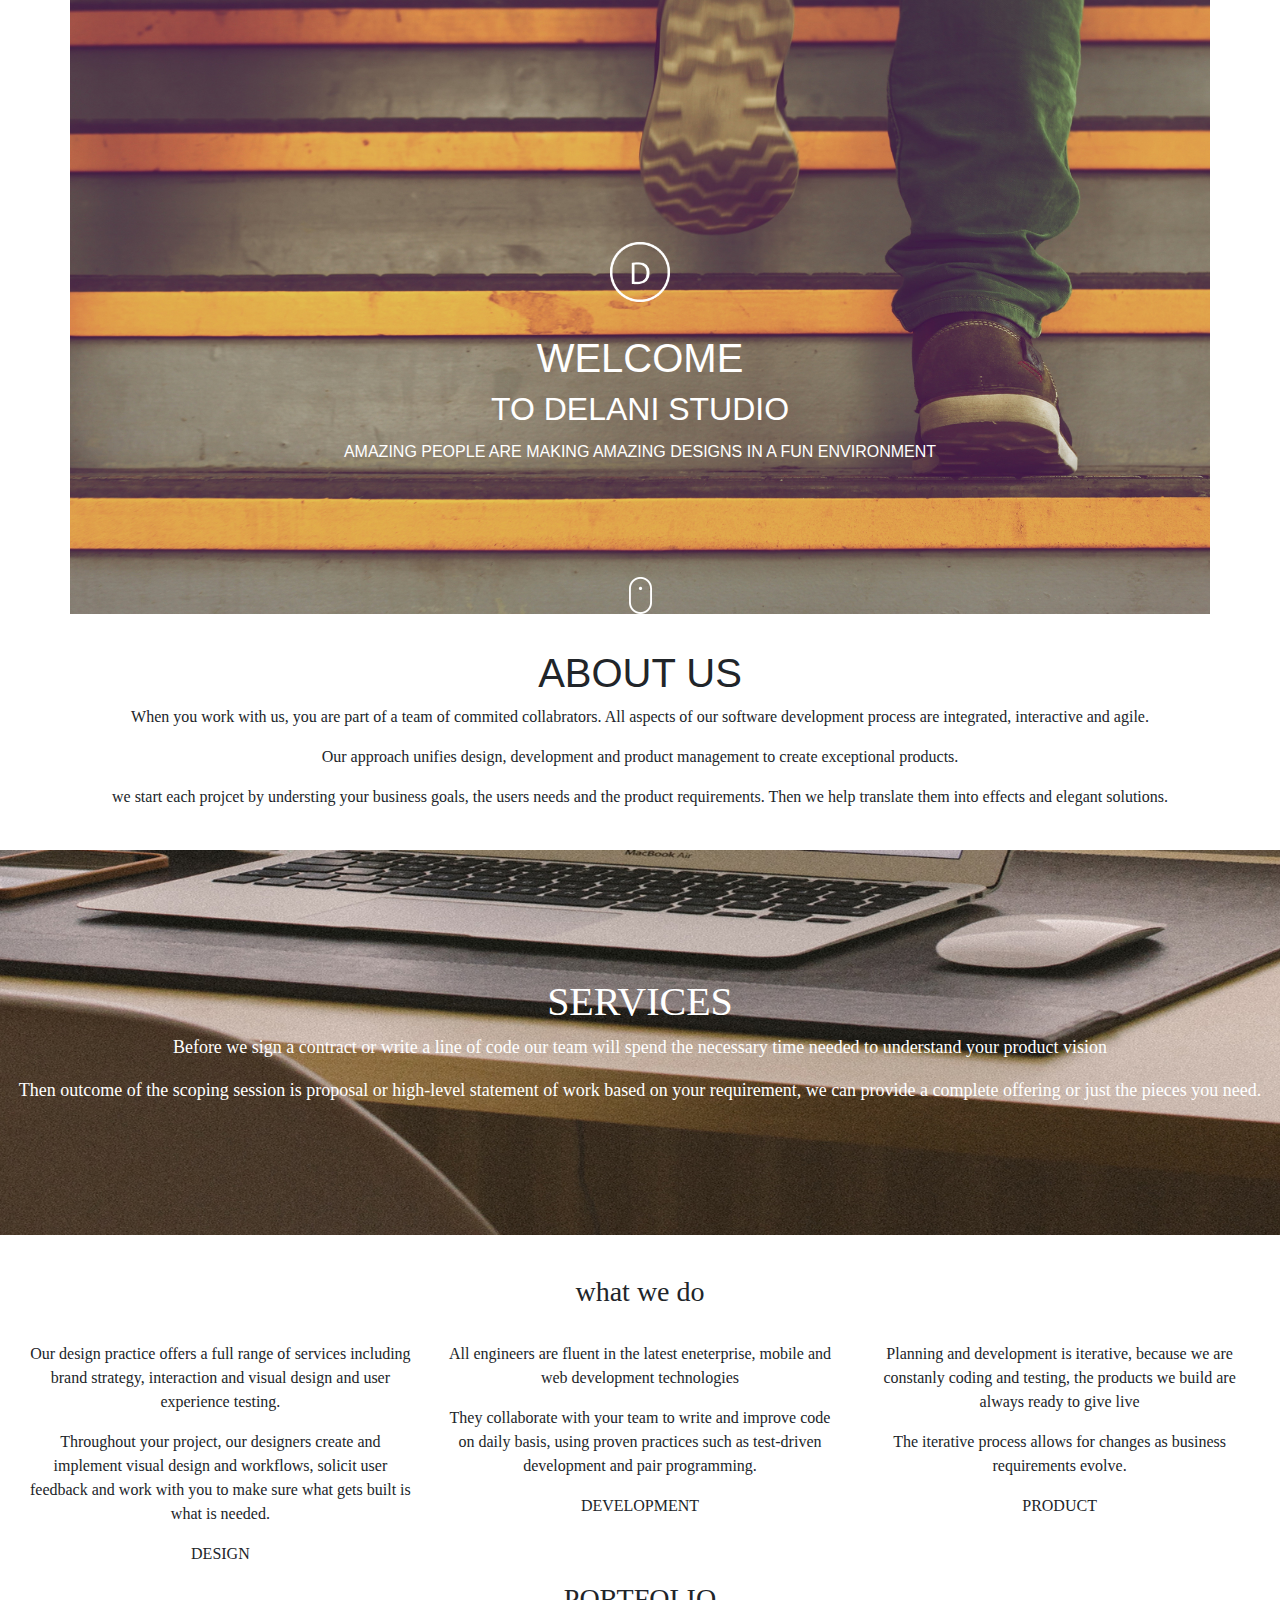
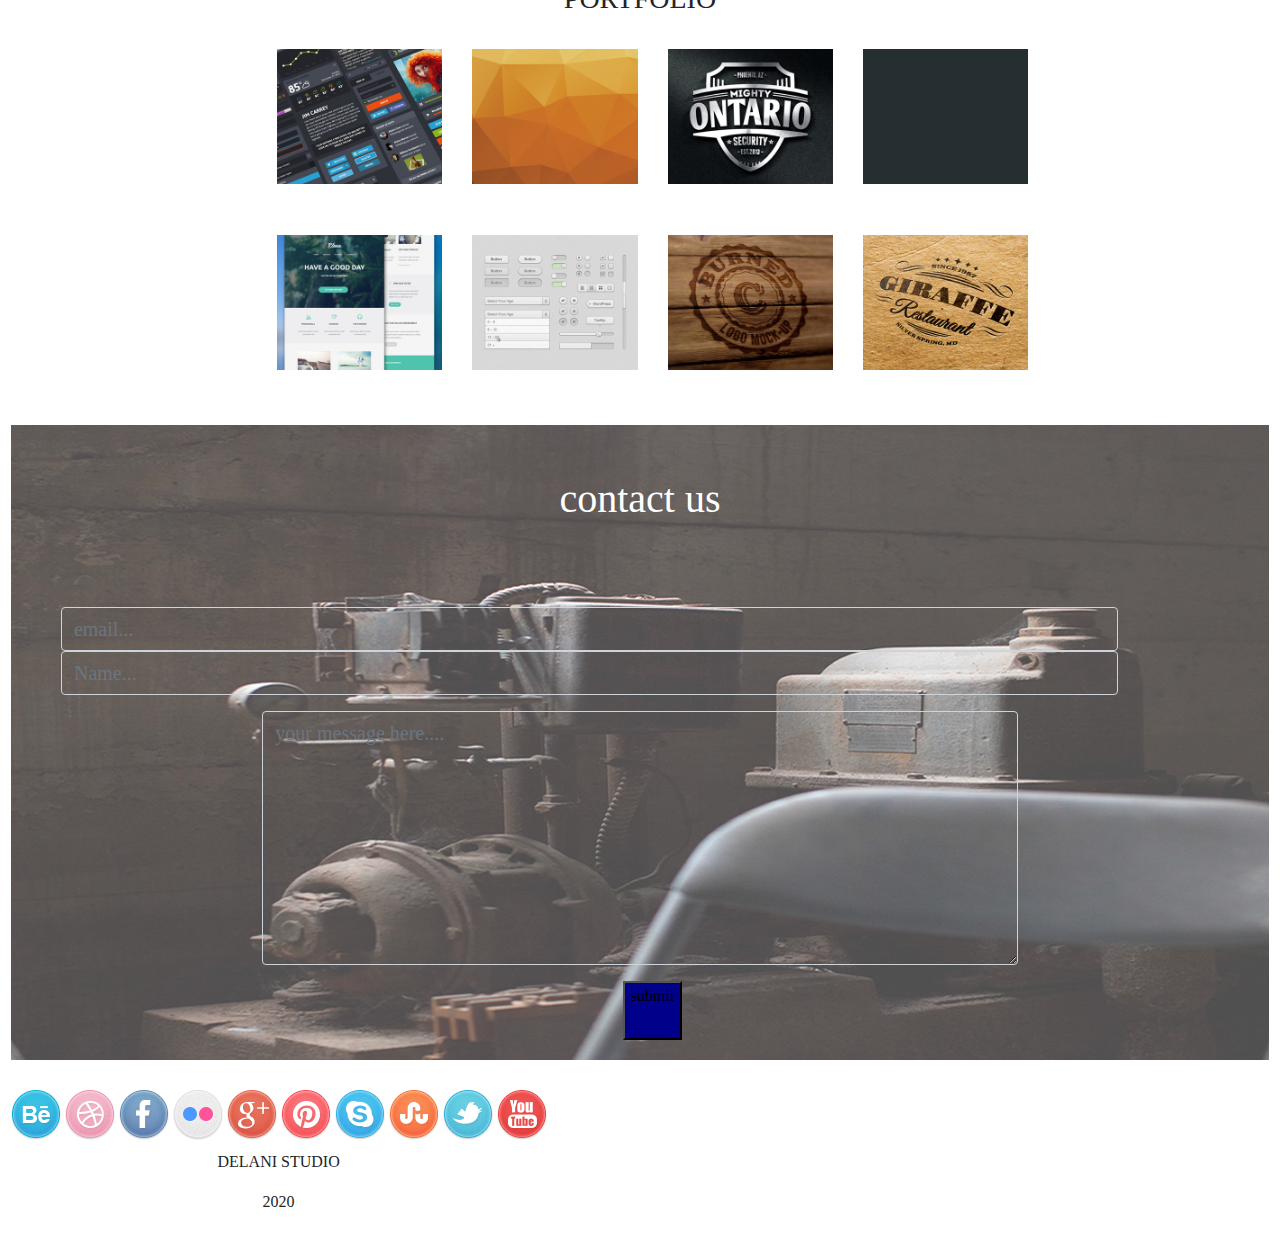
==== commit 97b67ccc: "my message alert is working" ====
--- a/index.html
+++ b/index.html
@@ -10,8 +10,15 @@
     src="https://code.jquery.com/jquery-3.5.1.js"
     integrity="sha256-QWo7LDvxbWT2tbbQ97B53yJnYU3WhH/C8ycbRAkjPDc="
     crossorigin="anonymous"></script>
-    <script src="./Js/script.js"></script>
+    <!-- <script src="./Js/script.js"></script> -->
     <script src="./Js/index.js"></script>
+    <script>
+      function alertpopup()
+      {
+       alert("Thank you for reaching to us. we have recived your message");
+       
+      }
+    </script>
     </head>
 
 <body>
@@ -147,25 +154,29 @@
 
     <div class="contact">
         <h1>contact us</h1>
-        
+
         <form id="myForm" action="https://gmail.us2.list-manage.com/subscribe/post" method="POST">
           <input type="hidden" name="u" value="dffa3a8830dc8cfa2dd469acb">
           <input type="hidden" name="id" value="a916e73a8c">
            <div class="form-group">
                 <label for="inputyourname"></label>
-                <input type="email" class="form-control" placeholder="email..." autocapitalize="off" autocorrect="off" name="merge0" id="merge0" size="25">
-                <input type="text" class="form-control" placeholder="Name..." name="merge1" id="merge1" size="25">
+                <input type="email" class="form-control" placeholder="email..." autocapitalize="off" autocorrect="off" name="merge0" id="merge0">
+                <input type="text" class="form-control" placeholder="Name..." name="merge1" id="merge1">
             </div>
             <div class="form-group">
                 <textarea rows="8" class="form-control" id="comment" placeholder="your message here...."></textarea>
-
+<!-- <input type="button" value="alert" onclick="alertpopup()"> -->
             </div>
-            <button type="submit" class="">submit</button>
-        </form>
+            <button type="submit" class="button" onclick="alertpopup()">
+        
+              submit
+              
+            </button>
+        </form> 
     </div>
     </div>
     <!--footer-->
-    <footer>
+    <footer class="foot">
     <img src="./img/social_icons/behance.png" alt="">
     <img src="./img/social_icons/dribble.png" alt="">
     <img src="./img/social_icons/facebook.png" alt="">
--- a/css/style.css
+++ b/css/style.css
@@ -22,7 +22,7 @@
 
 }
     
-}
+
 #logo {
     margin-top: 12px;
     margin-bottom: 24px;
@@ -193,10 +193,20 @@
     margin-left: 20%;
     width: 60%;
 }
-button{
-    margin-left: 20%;
+.button{
+    margin-left: 2%;
     padding-bottom: 30px;
     margin-bottom: 20px;
+    background:darkblue;
+}
+.foot {
+    text-align: center;
+    padding-top: 30px;
+    font-family: arial sans-serif;
+    align-items: center;
+}
+footer p{
+    margin-top: 10px;
 }
 #overlay1,#overlay2,#overlay3,#overlay4,#overlay5,#overlay6,#overlay7,#overlay8{
     display: none;
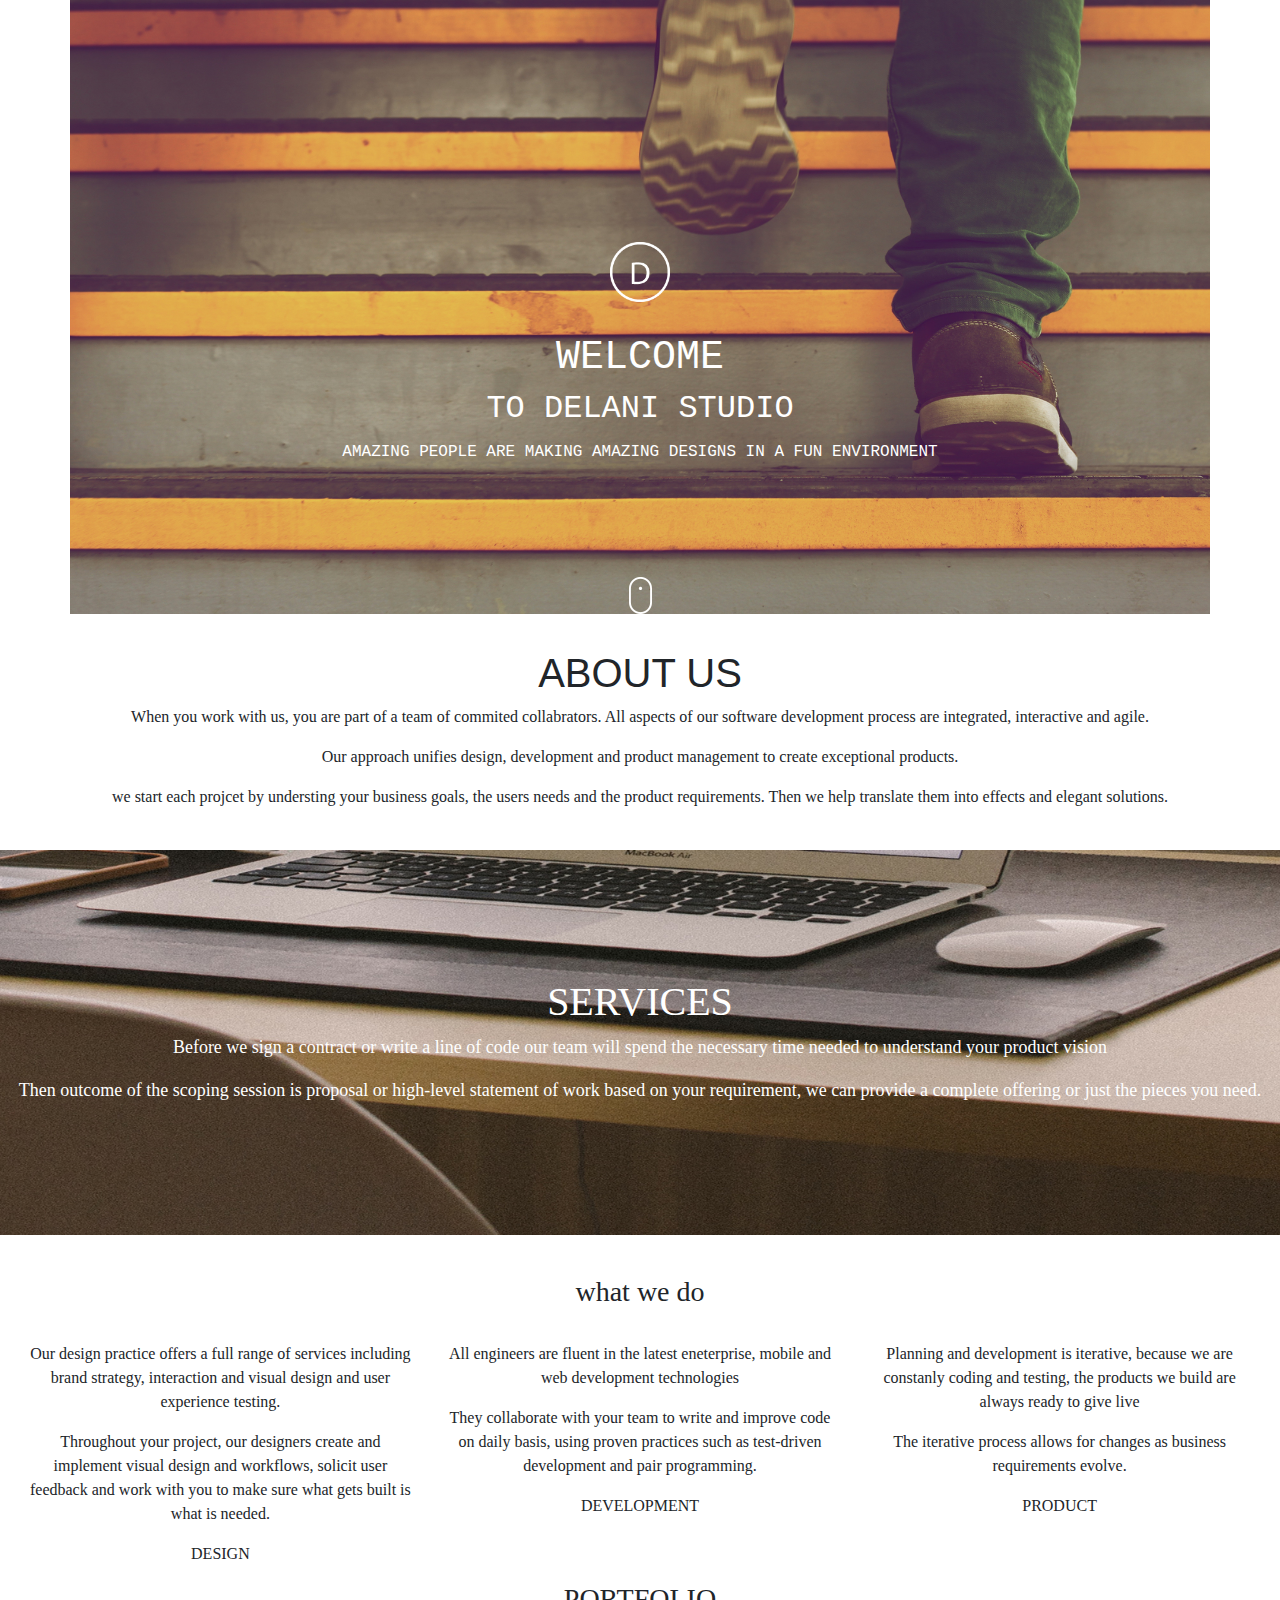
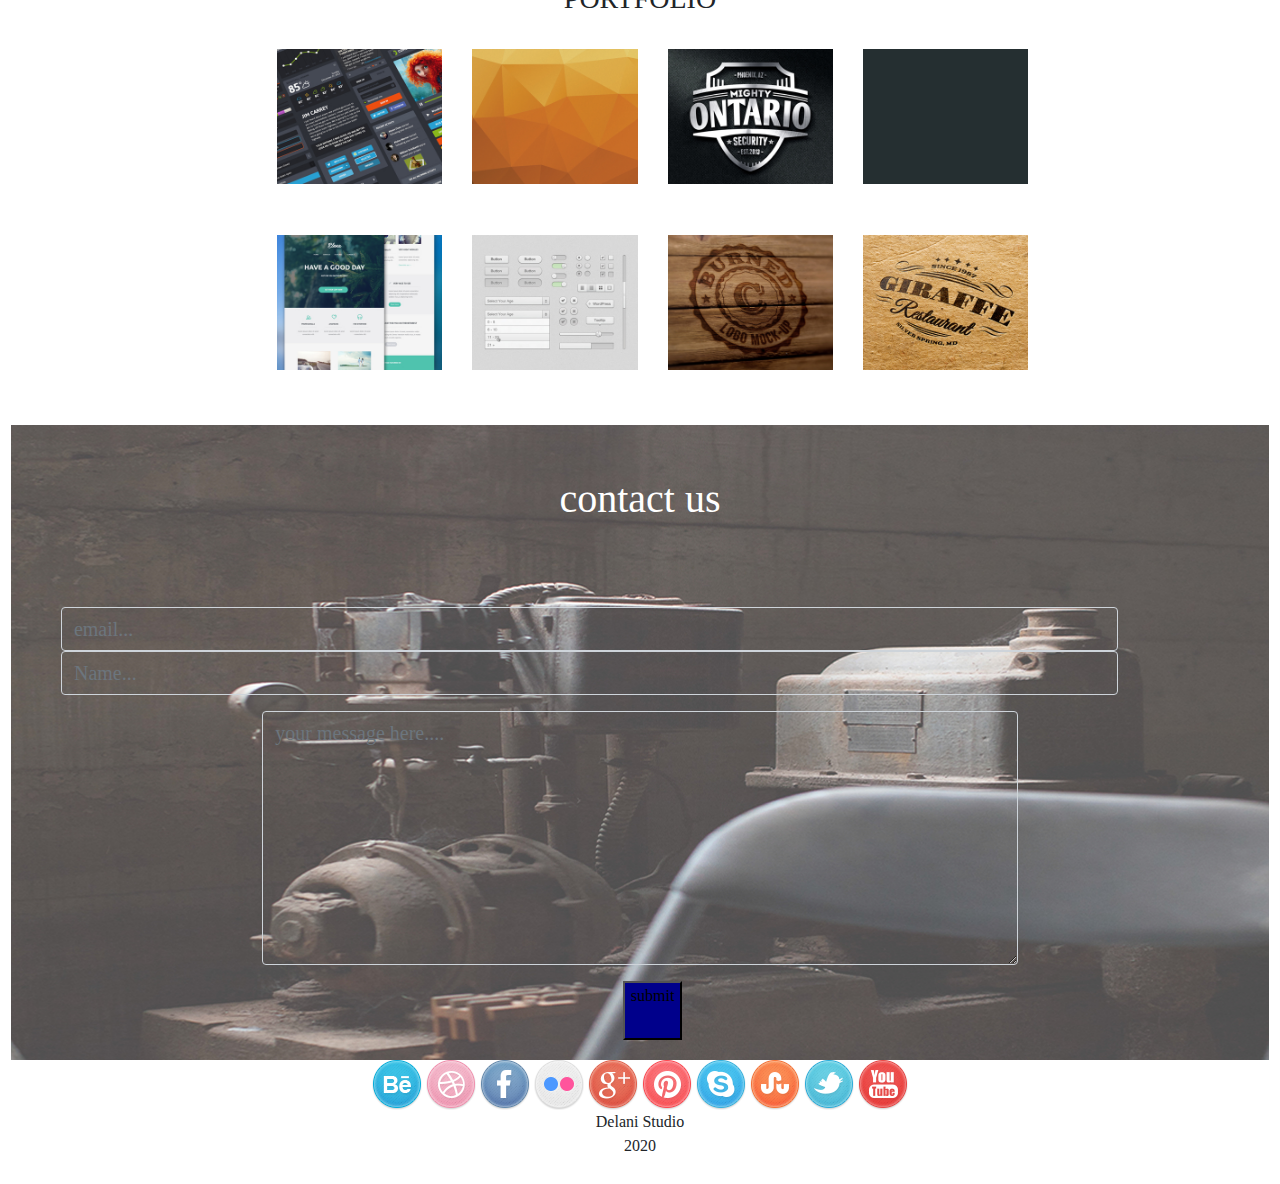
==== commit 30eb34be: "did all the changes" ====
--- a/index.html
+++ b/index.html
@@ -176,7 +176,9 @@
     </div>
     </div>
     <!--footer-->
-    <footer class="foot">
+    <br>
+    <div class="social mx-auto text-center">
+      <div class="col-md-2"></div>
     <img src="./img/social_icons/behance.png" alt="">
     <img src="./img/social_icons/dribble.png" alt="">
     <img src="./img/social_icons/facebook.png" alt="">
@@ -187,10 +189,9 @@
     <img src="./img/social_icons/stumble_upon.png" alt="">
     <img src="./img/social_icons/twitter.png" alt="">
     <img src="./img/social_icons/you_tube.png" alt="">
-    <footer>
-<p>DELANI STUDIO</p>
-<P>2020</P>
-    </footer>
-    <!--end of contact section-->
-</body>
+    <br>
+     <footer class="text-center"> Delani Studio <br> 2020</footer>
+
+    
+  </body>
 </html>--- a/css/style.css
+++ b/css/style.css
@@ -1,9 +1,11 @@
-<link href="https://fonts.googleapis.com/css2?family=Peddana&display=swap" rel="stylesheet">
+<link href="https://fonts.googleapis.com/css2?family=Inconsolata:wght@600&display=swap" rel="stylesheet">
 * {
     box-sizing: border-box;
     margin: 0;
     padding: 0;
-}
+
+}
+   
 .container {
     background-image: url(../img/backgrounds/h_img.jpg);
    background-position: center;
@@ -12,6 +14,8 @@
    color: white;
    text-align: center;
    padding-top: 18%;
+   font-family: 'Inconsolata', monospace;
+   
 }
 .container p{
     padding: 3px;
@@ -28,7 +32,7 @@
     margin-bottom: 24px;
     width: 60px;
     height: 60px;
-    font-family: font-family: 'Peddana', serif;;
+    font-family: 'Inconsolata', monospace;
     
 }
 .mouse-chip{
@@ -64,7 +68,7 @@
 .about p {
     position: relative;
     text-align: center;
-    font-family: 'Peddana', serif;
+    font-family: 'peddana' , serif;
 }
 .service {
     background-image: url(../img/backgrounds/s_image.jpg);
@@ -199,15 +203,13 @@
     margin-bottom: 20px;
     background:darkblue;
 }
-.foot {
-    text-align: center;
+/* .text-center {
+    
     padding-top: 30px;
     font-family: arial sans-serif;
     align-items: center;
-}
-footer p{
-    margin-top: 10px;
-}
+} */
+
 #overlay1,#overlay2,#overlay3,#overlay4,#overlay5,#overlay6,#overlay7,#overlay8{
     display: none;
     color: black;
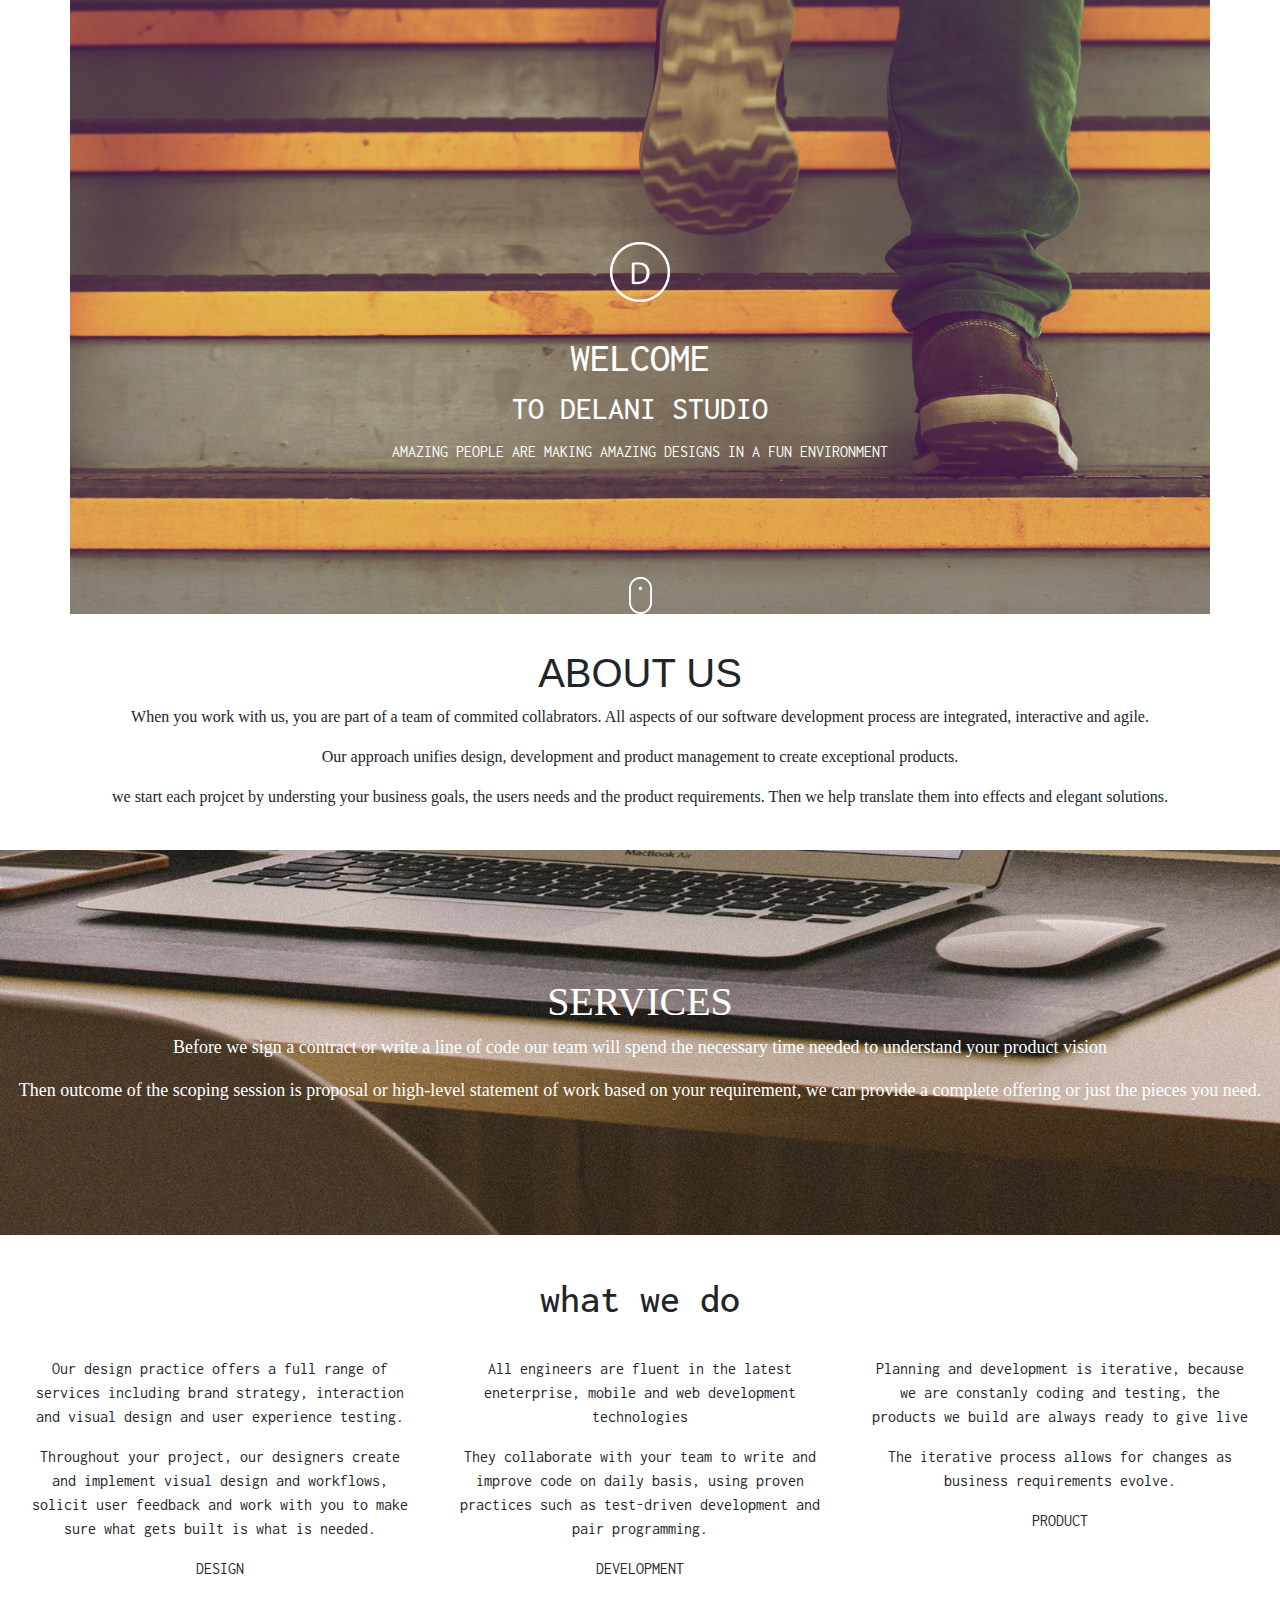
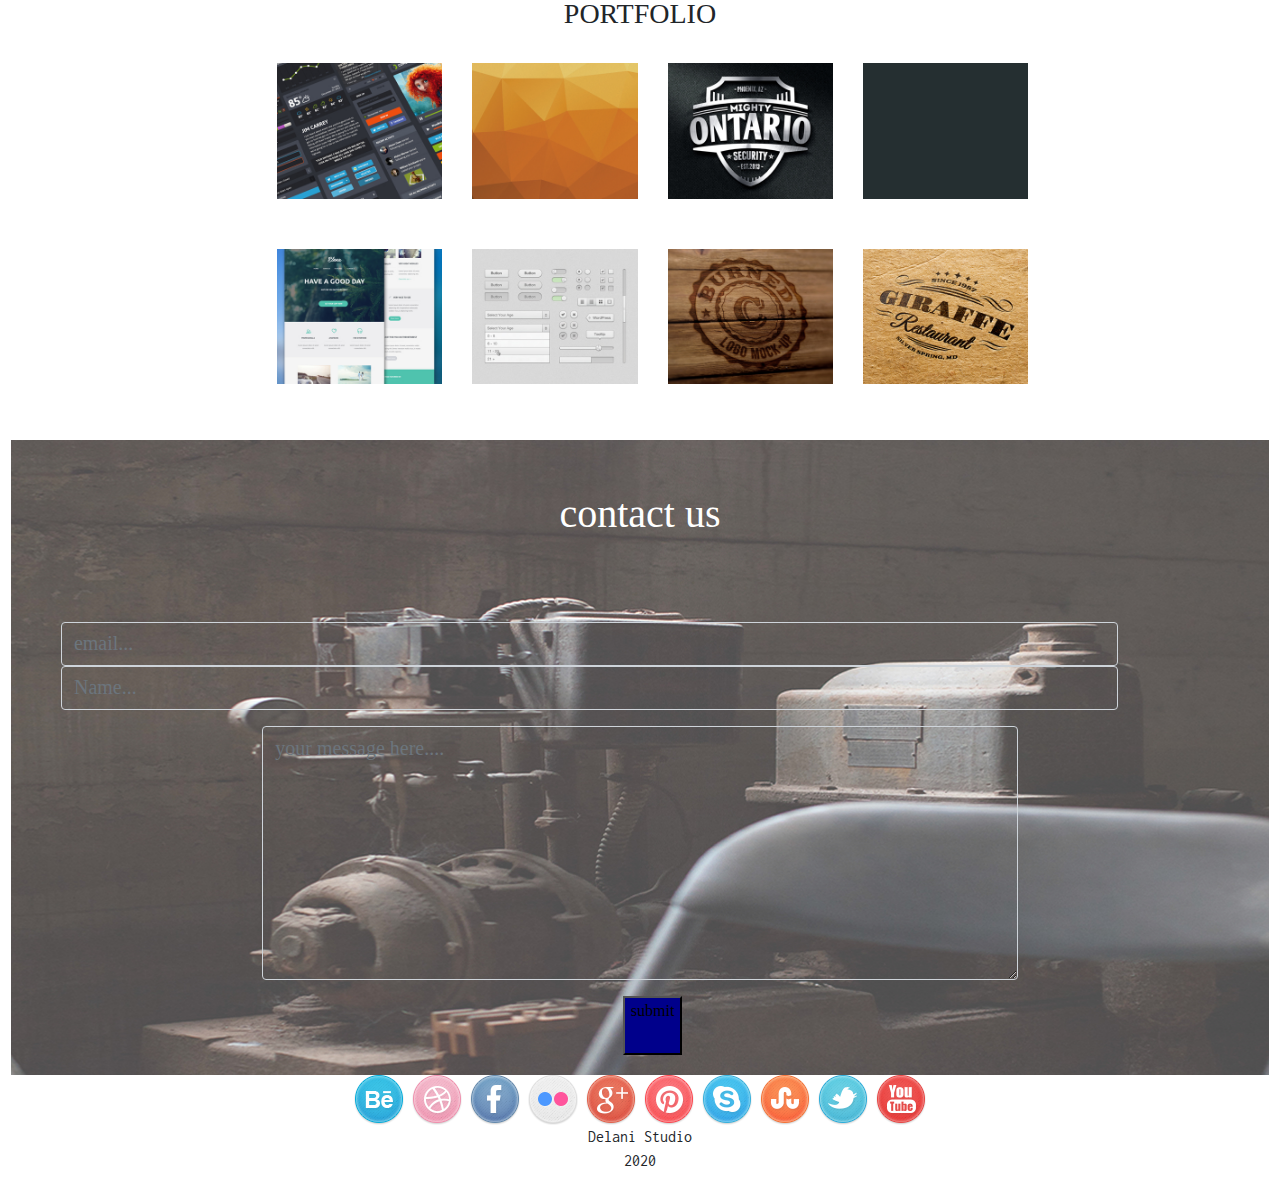
==== commit ff21be6f: "added some styles" ====
--- a/index.html
+++ b/index.html
@@ -66,7 +66,7 @@
 
     <!--what-we-do-->
          <div class="doings">
-             <h3>what we do</h3>
+             <h1>what we do</h1>
      <div class="row">
         <div class="col-md-4" id="design">
             <div class="design-image" id="design-show-image">
--- a/css/style.css
+++ b/css/style.css
@@ -1,13 +1,8 @@
-<link href="https://fonts.googleapis.com/css2?family=Inconsolata:wght@600&display=swap" rel="stylesheet">
-* {
-    box-sizing: border-box;
-    margin: 0;
-    padding: 0;
-
-}
+@import url('https://fonts.googleapis.com/css2?family=Inconsolata:wght@600&display=swap');
+ 
    
 .container {
-    background-image: url(../img/backgrounds/h_img.jpg);
+ background-image: url(../img/backgrounds/h_img.jpg);
    background-position: center;
    background-size: cover;
    background-repeat: no-repeat;
@@ -91,7 +86,7 @@
 .doings {
     text-align: center;
     padding-top: 40px;
-    font-family: 'Peddana', serif;
+    font-family: 'Inconsolata', monospace;
 }
 
 
@@ -233,5 +228,4 @@
       left: 16px;
       padding-top: 20%;
     }
-   
-
+}
